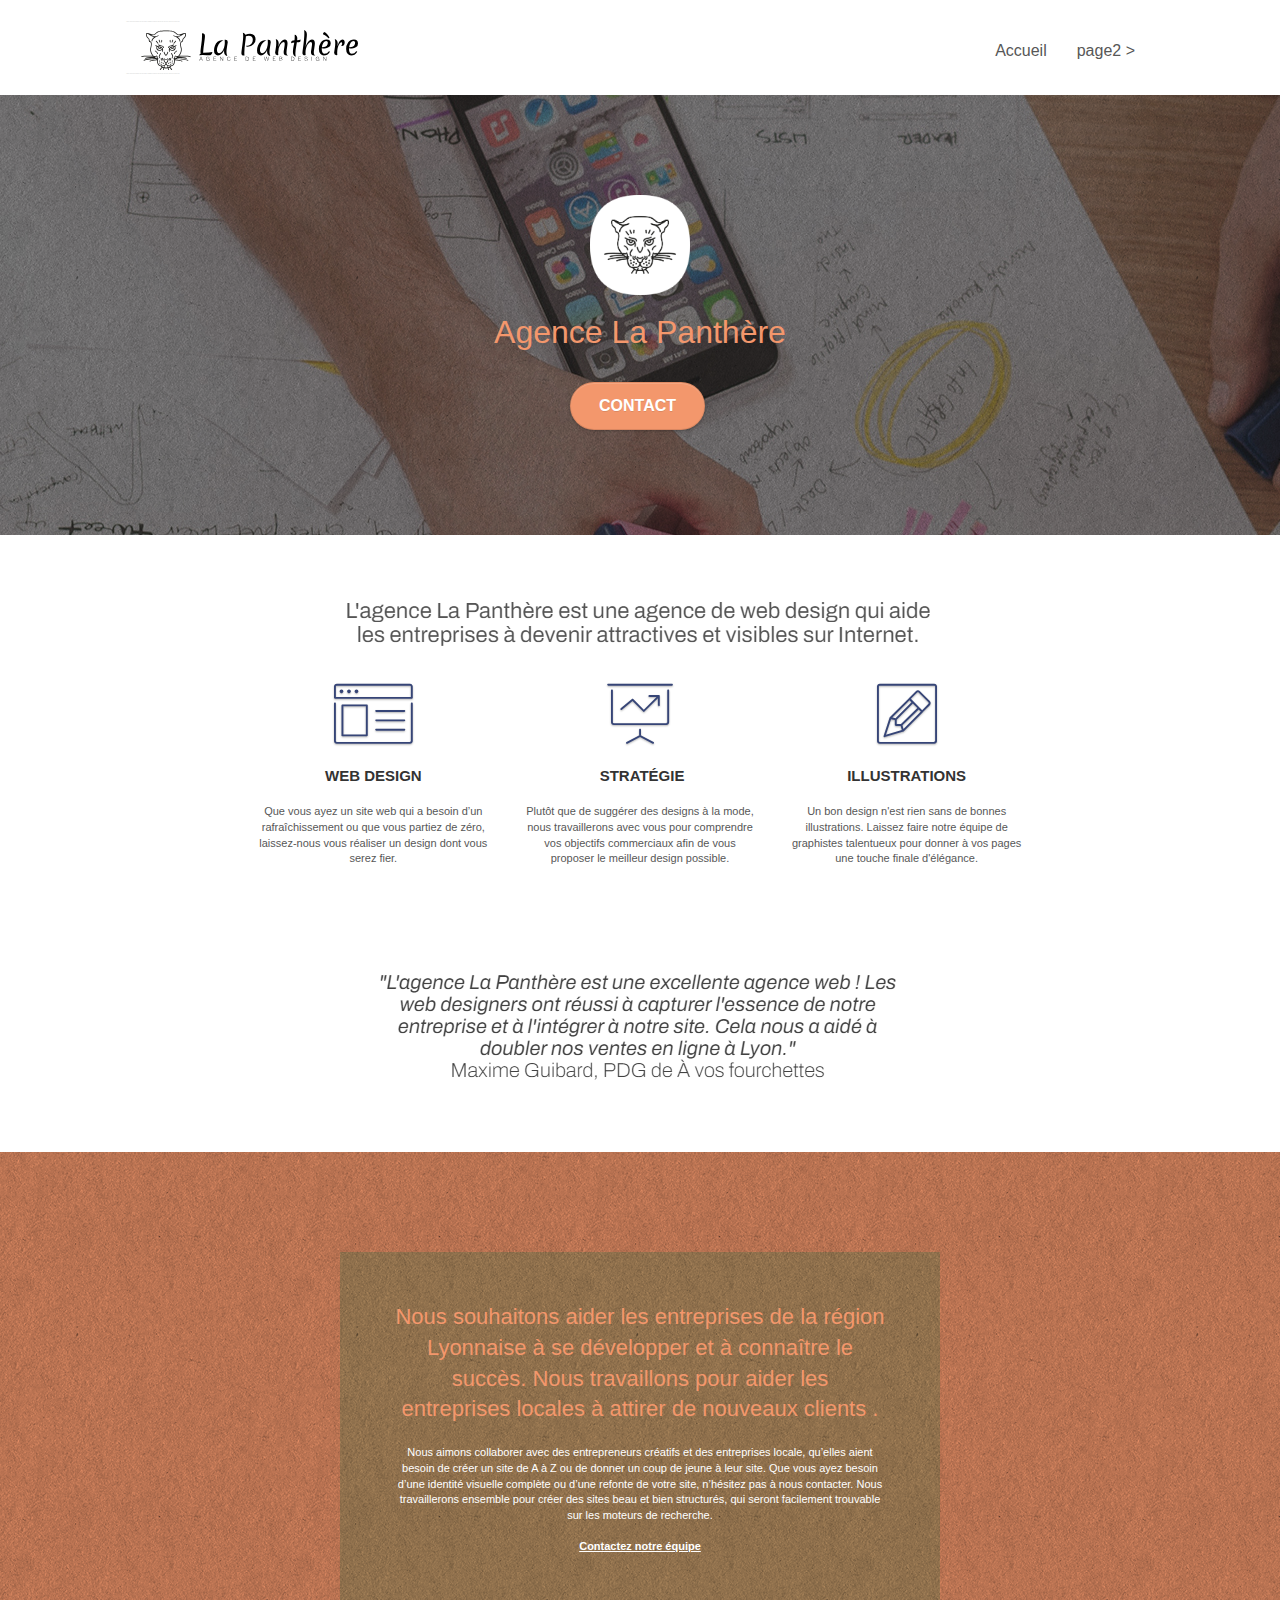
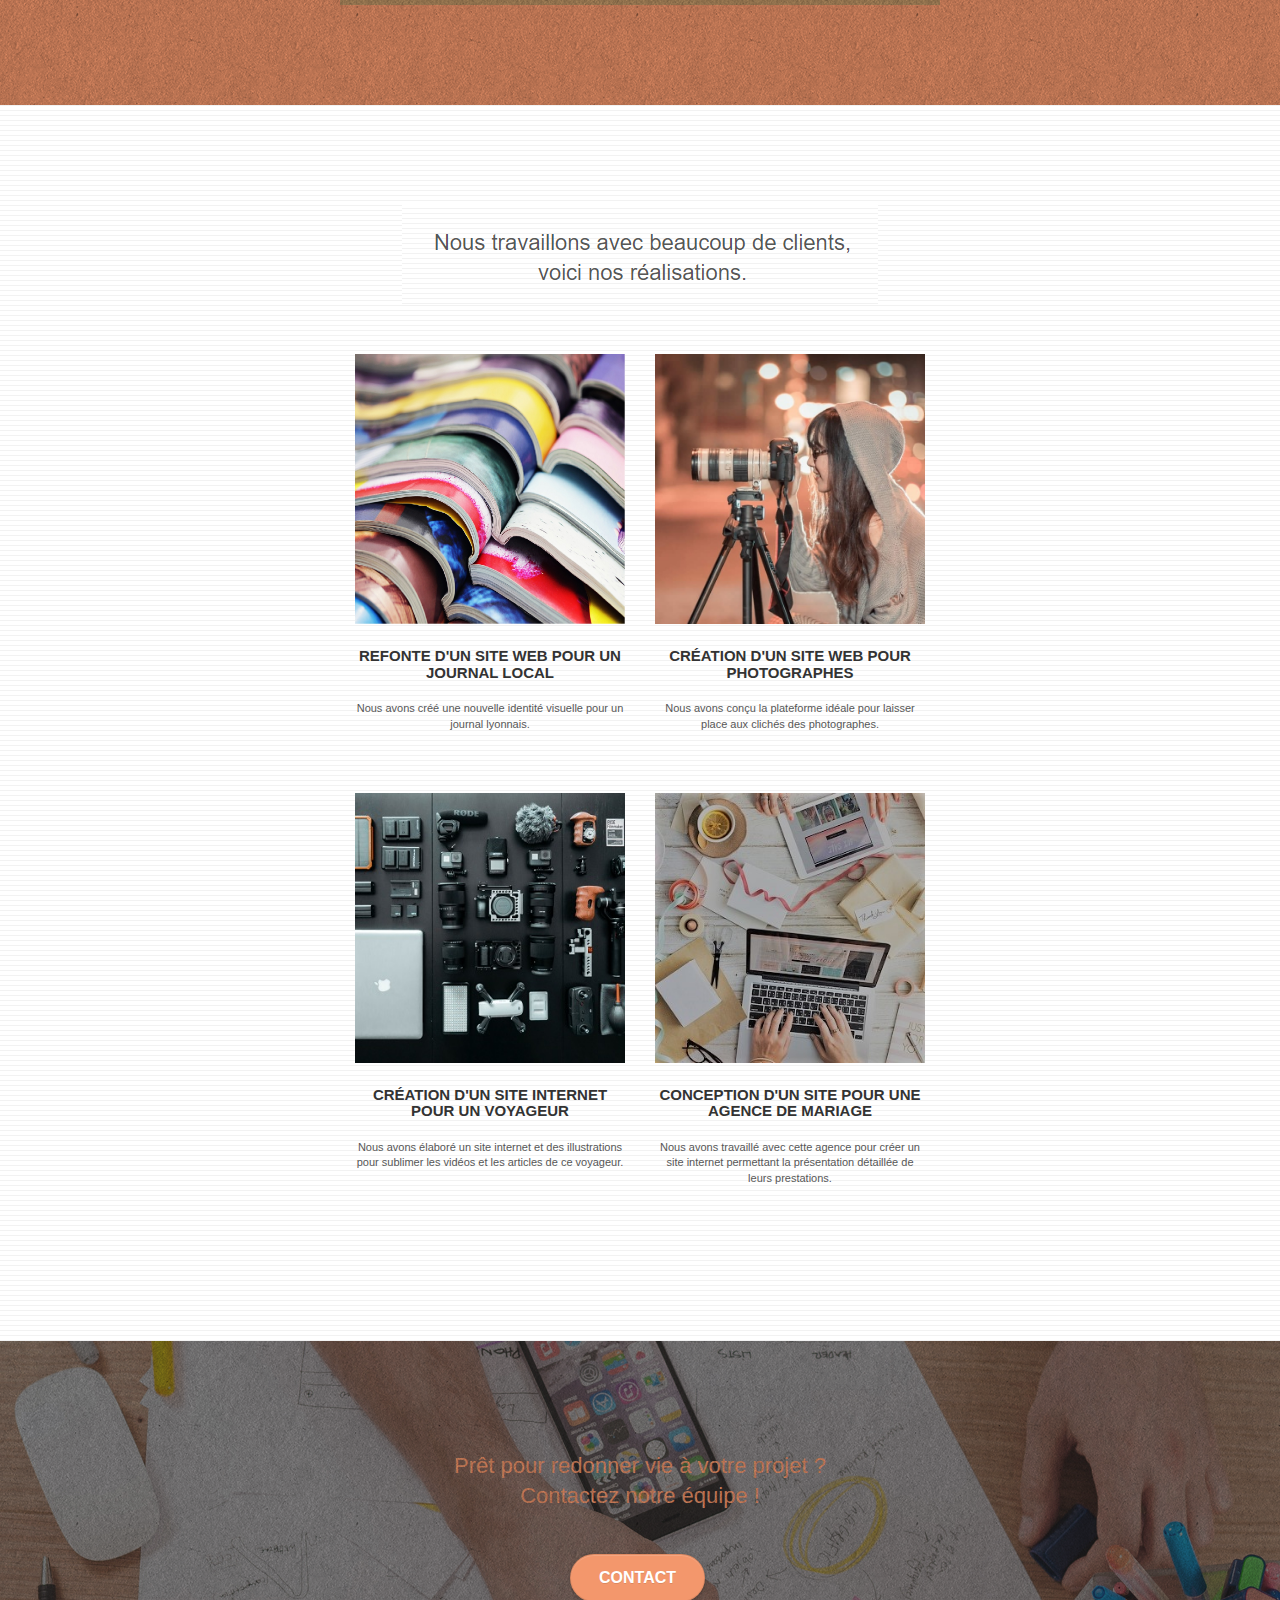
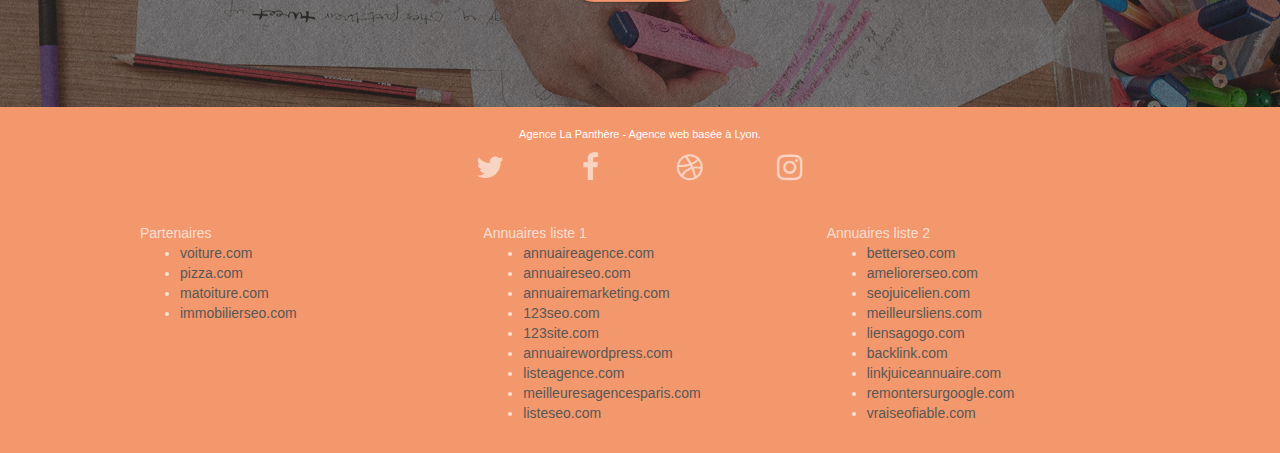
==== index.html @ b574d9cc "Description" ====
<!doctype html>
<html lang="Default">
<head>
    <meta charset="utf-8">
  	<!--<meta name="keywords" content="seo, google, site web, site internet, agence design paris, agence design, agence design,agence design,agence design,agence design,agence design,agence design,agence design,agence design">-->
  	<meta name="description" content="Entreprise de Web Design à Lyon, l'agence La Panthère aide les entreprises à devenir attractatives et visibles sur Internet.">
    <meta name="viewport" content="width=device-width, initial-scale=1.0, viewport-fit=cover">
    <link rel="shortcut icon" type="image/png" href="favicon.jpg">
    
	<link rel="stylesheet" type="text/css" href="./css/bootstrap.css">
	<link rel="stylesheet" type="text/css" href="style.css">
	<link rel="stylesheet" type="text/css" href="./css/font-awesome.css">
	<link rel="stylesheet" type="text/css" href="./css/et-line.css">
	
    
	<script src="./js/jquery-2.1.0.js"></script>
	<script src="./js/bootstrap.js"></script>
	<script src="./js/blocs.js"></script>
	<script src="./js/jquery.touchSwipe.js" defer></script>
	<script src="./js/gmaps.js"></script>

    <title>.</title>

    
<!-- Analytics -->
 
<!-- Analytics END -->
    
</head>
<body>
<!-- Principal conteneur -->
<div class="page-container">
    
<!-- bloc-0 -->
<div class="bloc bgc-white l-bloc " id="bloc-0">
	<div class="container bloc-sm">

		<nav class="navbar row">
			<div class="navbar-header">
				<div class="keywords" style="color:#cccccc;font-size:1px;">Agence web à paris, stratégie web, web design, illustrations, design de site web, site web, web, internet, site internet, site</div>
				<a class="navbar-brand" href="index.html"><img src="img/agence-la-panthere-monochrome.svg" alt="paris web design logo agence web meilleure agence" height="40" /></a>
				<div class="keywords" style="color:#cccccc;font-size:1px;">Agence web à paris, stratégie web, web design, illustrations, design de site web, site web, web, internet, site internet, site</div>
				<button id="nav-toggle" type="button" class="ui-navbar-toggle navbar-toggle" data-toggle="collapse" data-target=".navbar-1">
					<span class="sr-only">Toggle navigation</span><span class="icon-bar"></span><span class="icon-bar"></span><span class="icon-bar"></span>
				</button>
			</div>
			<div class="collapse navbar-collapse navbar-1 special-dropdown-nav">
				<ul class="site-navigation nav navbar-nav">
					<li>
						<a href="index.html">Accueil</a>
					</li>
					<li>
					</li>
					<li>
						<a href="page2.html">page2 &gt;</a>
					</li>
				</ul>
			</div>
		</nav>
	</div>
</div>
<!-- bloc-0 END -->

<!-- bloc-1-presentation -->
<div class="bloc bgc-dark-slate-blue bg-banniere d-bloc bg-t-edge bloc-bg-texture texture-paper b-parallax" id="bloc-1-hero">
	<div class="container bloc-lg">
		<div class="row tight-width-whitespace">
			<div class="col-sm-12">
				<img src="img/logo.png" class="center-block image-resize-mode" width="100" alt="Agence La Panthère, agence web paris, création logo paris" />
				<h1 class="text-center hero-bloc-text tc-white ">
					Agence La Panthère
				</h1>
				<div class="text-center">
					<a href="page2.html" class="btn btn-lg btn-clean btn-rd cta-hero btn-atomic-tangerine" id="cta-hero">Contact</a>
				</div>
			</div>
		</div>
	</div>
</div>
<!-- bloc-1-presentation END -->

<!-- bloc-2-services -->
<div class="bloc bgc-white l-bloc" id="bloc-2-services">
	<div class="container bloc-md">
		<div class="row">
			<div class="col-sm-12 text-center">
				<img alt="agence web, agence web paris, web design paris, stratégie web" src="img/title.png" />
			</div>
		</div>
		<div class="row voffset-lg med-width-whitespace">
			<div class="col-sm-4">
				<div class="text-center">
					<span class="et-icon-browser sm-shadow icon-dark-slate-blue icons icon-lg"></span>
				</div>
				<h3 class="mg-md text-center">
					Web design
				</h3>
				<p class="text-center ">
					Que vous ayez un site web qui a besoin d&rsquo;un rafraîchissement ou que vous partiez de zéro, laissez-nous vous réaliser un design dont vous serez fier.
				</p>
			</div>
			<div class="col-sm-4">
				<div class="text-center">
					<span class="et-icon-presentation sm-shadow icon-dark-slate-blue icons icon-lg"></span>
				</div>
				<h3 class="mg-md text-center">
					&nbsp;Stratégie
				</h3>
				<p class="text-center ">
					Plutôt que de suggérer des designs à la mode, nous travaillerons avec vous pour comprendre vos objectifs commerciaux afin de vous proposer le meilleur design possible.<br>
				</p>
			</div>
			<div class="col-sm-4">
				<div class="text-center">
					<span class="et-icon-edit sm-shadow icon-dark-slate-blue icons icon-lg"></span>
				</div>
				<h3 class="mg-md text-center">
					Illustrations
				</h3>
				<p class="text-center ">
					Un bon design n'est rien sans de bonnes illustrations. Laissez faire notre équipe de graphistes talentueux pour donner à vos pages une touche finale d'élégance.
				</p>
			</div>
		</div>
		<div class="row voffset-lg voffset">
			<div class="col-xs-12 col-md-8 col-md-offset-2 text-center">
				<img alt="agence web, agence web paris, web design paris, stratégie web" src="img/citation.png" />

			</div>
		</div>
	</div>
</div>
<!-- bloc-2-services END -->

<!-- bloc-3-what-i-do -->
<div class="bloc tc-white bgc-atomic-tangerine bg-presentation d-bloc bloc-bg-texture texture-paper b-parallax" id="bloc-3-what-i-do">
	<div class="container bloc-lg">
		<div class="row tight-width-whitespace black-background">
			<div class="col-sm-12">
				<h2 class="mg-md text-center tc-white">
					Nous souhaitons aider les entreprises de la région Lyonnaise à se développer et à connaître le succès. Nous travaillons pour aider les entreprises locales à attirer de nouveaux clients .<br>
				</h2>
				<p class="text-center white">
					Nous aimons collaborer avec des entrepreneurs créatifs et des entreprises locale, qu’elles aient besoin de créer un site de A à Z ou de donner un coup de jeune à leur site. Que vous ayez besoin d’une identité visuelle complète ou d’une refonte de votre site, n’hésitez pas à nous contacter. Nous travaillerons ensemble pour créer des sites beau et bien structurés, qui seront facilement trouvable sur les moteurs de recherche. <br><br><a class="ltc-white bold-link" href="page2.html">Contactez notre équipe</a><br>
				</p>
			</div>
		</div>
	</div>
</div>
<!-- bloc-3-what-i-do END -->

<!-- bloc-4-portfolio -->
<div class="bloc bgc-white bg-lines-h2-bg bg-repeat l-bloc" id="bloc-4-portfolio">
	<div class="container bloc-lg">
		<div class="row">
			<div class="col-sm-12 text-center">
				<img alt="agence web, agence web paris, web design paris, stratégie web" src="img/title2.png" />
			</div>
		</div>
		<div class="row tight-width-whitespace portfolio-row">
			<div class="col-sm-6">
				<a href="#" data-lightbox="img/1.jpg" data-gallery-id="gallery-1" data-caption="Refonte d'un site web pour un journal local" data-frame="snapshot-lb"><img src="img/1.jpg" alt="paris web design logo agence web meilleure agence et refonte site web journal" class="img-responsive portfolio-thumb" /></a>
				<h3 class="mg-md text-center">
					Refonte d'un site web pour un journal local
				</h3>
				<p class="text-center">
					Nous avons créé une nouvelle identité visuelle pour un journal lyonnais.
				</p>
			</div>
			<div class="col-sm-6">
				<a href="#" data-lightbox="img/2.jpg" data-gallery-id="gallery-1" data-caption="Création d'un site web pour photographes" data-frame="snapshot-lb"><img src="img/2.jpg" class="img-responsive portfolio-thumb" alt="paris web design logo agence web meilleure agence, Création d'un site web pour photographes" /></a>
				<h3 class="mg-md text-center">
					Création d'un site web pour photographes
				</h3>
				<p class="text-center">
					Nous avons conçu la plateforme idéale pour laisser place aux clichés des photographes.
				</p>
			</div>
		</div>
		<div class="row tight-width-whitespace portfolio-row">
			<div class="col-sm-6">
				<a href="#" data-lightbox="img/3.bmp" data-gallery-id="gallery-1" data-caption="Création d'un site internet pour un voyageur" data-frame="snapshot-lb"><img src="img/3.bmp" class="img-responsive portfolio-thumb" alt="paris web design logo agence web meilleure agence, Création d'un site web pour voyageur"/></a>
				<h3 class="mg-md text-center">
					Création d'un site internet pour un voyageur
				</h3>
				<p class="text-center">
					Nous avons élaboré un site internet et des illustrations pour sublimer les vidéos et les articles de ce voyageur.
				</p>
			</div>
			<div class="col-sm-6">
				<a href="#" data-lightbox="img/4.bmp" data-gallery-id="gallery-1" data-caption="Conception d'un site pour une agence de mariage" data-frame="snapshot-lb"><img src="img/4.bmp" class="img-responsive portfolio-thumb" alt="paris web design logo agence web meilleure agence, Création d'un site web pour agence de mariage" /></a>
				<h3 class="mg-md text-center">
					Conception d'un site pour une agence de mariage
				</h3>
				<p class="text-center">
					Nous avons travaillé avec cette agence pour créer un site internet permettant la présentation détaillée de leurs prestations.
				</p>
			</div>
		</div>
	</div>
</div>
<!-- bloc-4-portfolio END -->

<!-- bloc-5-cta -->
<div class="bloc bgc-dark-slate-blue bg-banniere d-bloc bloc-bg-texture texture-paper" id="bloc-5-cta">
	<div class="container bloc-lg">
		<div class="row">
			<h2 class="mg-md text-center tc-white">
				Prêt pour redonner vie à votre projet ?<br>Contactez notre équipe !
			</h2>
			<div class="col-sm-12 text-center">
				<a href="page2.html" class="btn btn-atomic-tangerine btn-clean btn-rd btn-lg cta-hero">Contact</a>
			</div>
		</div>
	</div>
</div>
<!-- bloc-5-cta END -->

<!-- Footer - bloc-8 -->
<div class="bloc bgc-atomic-tangerine d-bloc" id="bloc-8">
	<div class="container bloc-sm">
		<div class="row">
			<div class="col-sm-12">
				<p class="text-center white">
					Agence La Panthère - Agence web basée à Lyon.<br>
				</p>
				<div class="row row-no-gutters social">
					<div class="col-sm-3">
						<div class="text-center">
							<a class="social" href="index.html"><span class="fa fa-twitter icon-md"></span></a>
						</div>
					</div>
					<div class="col-sm-3">
						<div class="text-center">
							<a class="social" href="index.html"><span class="fa fa-facebook icon-md"></span></a>
						</div>
					</div>
					<div class="col-sm-3">
						<div class="text-center">
							<a class="social" href="index.html"><span class="fa fa-dribbble icon-md"></span></a>
						</div>
					</div>
					<div class="col-sm-3">
						<div class="text-center">
							<a class="social" href="index.html"><span class="fa fa-instagram icon-md"></span></a>
						</div>
					</div>
					<div class="keywords" style="color:#F3976C;">Agence web à paris, stratégie web, web design, illustrations, design de site web, site web, web, internet, site internet, site</div>
				</div>
				<div class="row">
					<div class="col-sm-4">
						Partenaires
							<ul>
								<li><a href="voiture.com">voiture.com</a></li>
								<li><a href="pizza.com">pizza.com</a></li>
								<li><a href="matoiture.com">matoiture.com</a></li>
								<li><a href="immobilierseo.com">immobilierseo.com</a></li>
							</ul>		
					</div>
					<div class="col-sm-4">
						Annuaires liste 1
						<ul>
							<li><a href="annuaireagence.com">annuaireagence.com</a></li>
							<li><a href="annuaireseo.com">annuaireseo.com</a></li>
							<li><a href="annuairemarketing.com">annuairemarketing.com</a></li>
							<li><a href="123seoture.com">123seo.com</a></li>
							<li><a href="123site.com">123site.com</a></li>
							<li><a href="annuairewordpress.com">annuairewordpress.com</a></li>
							<li><a href="listeagence.com">listeagence.com</a></li>
							<li><a href="meilleuresagencesparis.com">meilleuresagencesparis.com</a></li>
							<li><a href="listeseo.com">listeseo.com</a></li>
						</ul>
					</div>
					<div class="col-sm-4">
						Annuaires liste 2
						<ul>
							<li><a href="betterseo.com">betterseo.com</a></li>
							<li><a href="ameliorerseo.com">ameliorerseo.com</a></li>
							<li><a href="seojuicelien.com">seojuicelien.com</a></li>
							<li><a href="meilleursliens.com">meilleursliens.com</a></li>
							<li><a href="liensagogo.com">liensagogo.com</a></li>
							<li><a href="backlink.com">backlink.com</a></li>
							<li><a href="linkjuiceannuaire.com">linkjuiceannuaire.com</a></li>
							<li><a href="remontersurgoogle.com">remontersurgoogle.com</a></li>
							<li><a href="vraiseofiable.com">vraiseofiable.com</a></li>
						</ul>
					</div>
				</div>
			</div>
		</div>
	</div>
</div>
<!-- Footer - bloc-8 END -->

</div>
<!-- Principal conteneur END -->
    

</body>
</html>
---- style.css ----
body {
    margin: 0;
    padding: 0;
    background: #FFF;
    overflow-x: hidden;
    -webkit-font-smoothing: antialiased;
    -moz-osx-font-smoothing: grayscale;
}

a,
button {
    transition: all .3s ease-in-out;
    outline: none!important;
}

a:hover {
    text-decoration: none;
    cursor: pointer;
}

#page-loading-blocs-notifaction {
    position: fixed;
    top: 0;
    bottom: 0;
    width: 100%;
    z-index: 100000;
    background: #FFFFFF url("img/pageload-spinner.gif") no-repeat center center;
}

.bloc {
    width: 100%;
    clear: both;
    background: 50% 50% no-repeat;
    padding: 0 50px;
    -webkit-background-size: cover;
    -moz-background-size: cover;
    -o-background-size: cover;
    background-size: cover;
    position: relative;
}

.bloc .container {
    padding-left: 0;
    padding-right: 0;
}

.bloc-lg {
    padding: 100px 50px;
}

.bloc-md {
    padding: 50px;
}

.bloc-sm {
    padding: 20px 50px;
}

.bg-center,
.bg-l-edge,
.bg-r-edge,
.bg-t-edge,
.bg-b-edge,
.bg-tl-edge,
.bg-bl-edge,
.bg-tr-edge,
.bg-br-edge,
.bg-repeat {
    -webkit-background-size: auto!important;
    -moz-background-size: auto!important;
    -o-background-size: auto!important;
    background-size: auto!important;
}

.bg-repeat {
    background: repeat;
}

.bg-t-edge {
    background: top no-repeat;
}

.bloc-bg-texture::before {
    content: "";
    background-size: 2px 2px;
    position: absolute;
    top: 0;
    bottom: 0;
    left: 0;
    right: 0;
}

.texture-paper::before {
    background: url("img/texture-paper.png");
    background-size: 280px 280px;
}

.b-parallax {
    background-attachment: fixed;
}

.d-bloc {
    color: rgba(255, 255, 255, .7);
}

.d-bloc button:hover {
    color: rgba(255, 255, 255, .9);
}

.d-bloc .icon-round,
.d-bloc .icon-square,
.d-bloc .icon-rounded,
.d-bloc .icon-semi-rounded-a,
.d-bloc .icon-semi-rounded-b {
    border-color: rgba(255, 255, 255, .9);
}

.d-bloc .divider-h span {
    border-color: rgba(255, 255, 255, .2);
}

.d-bloc .a-btn,
.d-bloc .navbar a,
.d-bloc .navbar-brand,
.d-bloc a .icon-sm,
.d-bloc a .icon-md,
.d-bloc a .icon-lg,
.d-bloc a .icon-xl,
.d-bloc h1 a,
.d-bloc h2 a,
.d-bloc h3 a,
.d-bloc h4 a,
.d-bloc h5 a,
.d-bloc h6 a,
.d-bloc p a {
    color: rgba(255, 255, 255, .6);
}

.d-bloc .a-btn:hover,
.d-bloc .navbar a:hover,
.d-bloc .navbar-brand:hover,
.d-bloc a:hover .icon-sm,
.d-bloc a:hover .icon-md,
.d-bloc a:hover .icon-lg,
.d-bloc a:hover .icon-xl,
.d-bloc h1 a:hover,
.d-bloc h2 a:hover,
.d-bloc h3 a:hover,
.d-bloc h4 a:hover,
.d-bloc h5 a:hover,
.d-bloc h6 a:hover,
.d-bloc p a:hover {
    color: rgba(255, 255, 255, 1);
}

.d-bloc .navbar-toggle .icon-bar {
    background: rgba(255, 255, 255, 1);
}

.d-bloc .btn-wire,
.d-bloc .btn-wire:hover {
    color: rgba(255, 255, 255, 1);
    border-color: rgba(255, 255, 255, 1);
}

.d-bloc .panel {
    color: rgba(0, 0, 0, .5);
}

.d-bloc .panel button:hover {
    color: rgba(0, 0, 0, .7);
}

.d-bloc .panel icon {
    border-color: rgba(0, 0, 0, .7);
}

.d-bloc .panel .divider-h span {
    border-color: rgba(0, 0, 0, .1);
}

.d-bloc .panel .a-btn {
    color: rgba(0, 0, 0, .6);
}

.d-bloc .panel .a-btn:hover {
    color: rgba(0, 0, 0, 1);
}

.d-bloc .panel .btn-wire,
.d-bloc .panel .btn-wire:hover {
    color: rgba(0, 0, 0, .7);
    border-color: rgba(0, 0, 0, .3);
}

.d-bloc .panel,
.l-bloc {
    color: rgba(0, 0, 0, .5);
}

.d-bloc .panel button:hover,
.l-bloc button:hover {
    color: rgba(0, 0, 0, .7);
}

.l-bloc .icon-round,
.l-bloc .icon-square,
.l-bloc .icon-rounded,
.l-bloc .icon-semi-rounded-a,
.l-bloc .icon-semi-rounded-b {
    border-color: rgba(0, 0, 0, .7);
}

.d-bloc .panel .divider-h span,
.l-bloc .divider-h span {
    border-color: rgba(0, 0, 0, .1);
}

.d-bloc .panel .a-btn,
.l-bloc .a-btn,
.l-bloc .navbar a,
.l-bloc .navbar-brand,
.l-bloc a .icon-sm,
.l-bloc a .icon-md,
.l-bloc a .icon-lg,
.l-bloc a .icon-xl,
.l-bloc h1 a,
.l-bloc h2 a,
.l-bloc h3 a,
.l-bloc h4 a,
.l-bloc h5 a,
.l-bloc h6 a,
.l-bloc p a {
    color: rgba(0, 0, 0, .6);
}

.d-bloc .panel .a-btn:hover,
.l-bloc .a-btn:hover,
.l-bloc .navbar a:hover,
.l-bloc .navbar-brand:hover,
.l-bloc a:hover .icon-sm,
.l-bloc a:hover .icon-md,
.l-bloc a:hover .icon-lg,
.l-bloc a:hover .icon-xl,
.l-bloc h1 a:hover,
.l-bloc h2 a:hover,
.l-bloc h3 a:hover,
.l-bloc h4 a:hover,
.l-bloc h5 a:hover,
.l-bloc h6 a:hover,
.l-bloc p a:hover {
    color: rgba(0, 0, 0, 1);
}

.l-bloc .navbar-toggle .icon-bar {
    color: rgba(0, 0, 0, .6);
}

.d-bloc .panel .btn-wire,
.d-bloc .panel .btn-wire:hover,
.l-bloc .btn-wire,
.l-bloc .btn-wire:hover {
    color: rgba(0, 0, 0, .7);
    border-color: rgba(0, 0, 0, .3);
}

.voffset {
    margin-top: 30px;
}

.voffset-lg {
    margin-top: 80px;
}

.row-no-gutters {
    margin-right: 0;
    margin-left: 0;
}

.row.row-no-gutters > [class^="col-"],
.row.row-no-gutters > [class*=" col-"] {
    padding-right: 0;
    padding-left: 0;
}

#bloc-1-hero h1 {
    font-size: 32px;
}

.navbar {
    margin-bottom: 0;
    z-index: 1;
}

.navbar-brand {
    height: auto;
    padding: 3px 15px;
    font-size: 25px;
    font-weight: normal;
    font-weight: 600;
    line-height: 44px;
}

.navbar-brand img {
    max-height: 200px;
    margin: 0 5px 0 0;
    display: inline;
}

.navbar-brand img[src$=svg] {
    min-width: 100px;
}

.nav-center .navbar-brand img {
    margin: 0;
}

.navbar .nav {
    padding-top: 2px;
    margin-right: -16px;
    float: right;
    z-index: 1;
}

.nav > li {
    float: left;
    margin-top: 4px;
    font-size: 16px;
}

.navbar-nav .open .dropdown-menu > li > a {
    text-align: inherit;
}

.nav > li a:hover,
.nav > li a:focus {
    background: transparent;
}

.navbar-toggle {
    margin: 10px 10px 0 0;
    border: 0px;
}

.navbar-toggle:hover {
    background: transparent!important;
}

.navbar-toggle .icon-bar {
    background-color: rgba(0, 0, 0, .5);
    width: 26px;
}

.nav-invert .navbar .nav {
    float: left;
}

.nav-invert .navbar-header,
.nav-invert .navbar-brand {
    float: right;
    position: relative;
    z-index: 2;
}

@media (min-width: 768px) {
    .site-navigation {
        position: absolute;
        top: 50%;
        right: 20px;
        transform: translate(0, -50%);
        -webkit-transform: translateY(-50%);
    }
    .nav > li .dropdown-menu a,
    .nav > li .dropdown-menu a:hover {
        color: #484848;
    }
    .nav-invert .site-navigation {
        left: 0;
        right: 0;
    }
    .nav-center {
        text-align: center;
    }
    .nav-center .navbar-header {
        width: 100%;
    }
    .nav-center .navbar-header,
    .nav-center .navbar-brand,
    .nav-center .nav > li {
        float: none;
        display: inline-block;
    }
    .nav-center .site-navigation {
        position: relative;
        width: 100%;
        right: 0;
        margin-right: 0px;
        margin-top: 20px;
    }
    .nav-center.mini-nav .navbar-toggle {
        float: none;
        margin: 10px auto 0;
    }
}

.nav > li > .dropdown a {
    background: none!important;
    display: block;
    padding: 14px 15px;
}

nav .caret {
    margin: 0 5px;
}

.dropdown-menu .dropdown-menu {
    top: -8px;
    left: 100%;
}

.dropdown-menu .dropmenu-flow-right {
    top: 100%;
    left: 0;
    margin-left: -1px;
    border-top-left-radius: 0;
    border-top-right-radius: 0;
}

.dropdown-menu .dropdown span {
    border: 4px solid black;
    border-top-color: transparent;
    border-right-color: transparent;
    border-bottom-color: transparent;
    margin: 6px -5px 0 0!important;
    float: right;
}

.mg-md {
    margin-top: 10px;
    margin-bottom: 20px;
}

.mg-lg {
    margin-top: 10px;
    margin-bottom: 40px;
}

.btn {
    margin: 0 5px 5px 0;
}

.btn.pull-right {
    margin: 0 0 5px 5px;
}

.btn-d,
.btn-d:hover,
.btn-d:focus {
    color: #FFF;
    background: rgba(0, 0, 0, .3);
}

button {
    outline: none!important;
}

.btn-rd {
    border-radius: 40px;
}

.btn-clean {
    border: 1px solid rgba(0, 0, 0, .08);
    border-bottom-color: rgba(0, 0, 0, .1);
    text-shadow: 0 1px 0 rgba(0, 0, 1, .1);
    box-shadow: 0 1px 3px rgba(0, 0, 1, .25), inset 0 1px 0 0 rgba(255, 255, 255, .15);
}

.icon-md {
    font-size: 30px!important;
}

.icon-lg {
    font-size: 60px!important;
}

.sm-shadow {
    text-shadow: 0 1px 2px rgba(0, 0, 0, .3);
}

.panel-sq,
.panel-sq .panel-heading,
.panel-sq .panel-footer {
    border-radius: 0;
}

.panel-rd {
    border-radius: 30px;
}

.panel-rd .panel-heading {
    border-radius: 29px 29px 0 0;
}

.panel-rd .panel-footer {
    border-radius: 0 0 29px 29px;
}

.form-control {
    border-color: rgba(0, 0, 0, .1);
    box-shadow: none;
}

.scrollToTop {
    width: 40px;
    height: 40px;
    position: fixed;
    bottom: 20px;
    right: 20px;
    opacity: 0;
    z-index: 500;
    transition: all .3s ease-in-out;
}

.scrollToTop span {
    margin-top: 6px;
}

.showScrollTop {
    font-size: 14px;
    opacity: 1;
}

a[data-lightbox] {
    position: relative;
    display: block;
    text-align: center;
}

a[data-lightbox]:hover::before {
    content: "+";
    font-family: "HelveticaNeue-Light", "Helvetica Neue Light", "Helvetica Neue", Helvetica, Arial;
    font-size: 32px;
    width: 50px;
    height: 50px;
    margin-left: -25px;
    border-radius: 50%;
    background: rgba(0, 0, 0, .6);
    color: #FFF;
    font-weight: 100;
    z-index: 1;
    position: absolute;
    top: 50%;
    transform: translateY(-50%);
    -webkit-transform: translateY(-50%);
}

a[data-lightbox]:hover img {
    opacity: 0.6;
    -webkit-animation-fill-mode: none;
    animation-fill-mode: none;
}

#lightbox-modal {
    display: flex;
    align-items: center;
}

#lightbox-modal .modal-dialog {
    width: 90%;
    max-width: 900px;
    margin: 0 auto 0;
}

#lightbox-modal .modal-dialog img {
    max-height: 90vh;
    margin: 0 auto;
}

.lightbox-caption {
    padding: 20px;
    color: #FFF;
    background: rgba(0, 0, 0, .5);
    position: absolute;
    left: 15px;
    right: 15px;
    bottom: 5px;
}

.close-lightbox {
    color: #FFF;
    font-size: 30px;
    position: absolute;
    top: 20px;
    right: 20px;
    z-index: 20;
    background: rgba(0, 0, 0, .5);
    border: none;
    line-height: 30px;
    padding: 0 9px 5px;
    opacity: 0.3;
}

.close-lightbox:hover,
.next-lightbox:hover,
.prev-lightbox:hover {
    opacity: 1.0;
    color: #FFF;
}

.next-lightbox,
.prev-lightbox {
    font-size: 20px;
    color: rgba(255, 255, 255, .9);
    background: rgba(0, 0, 0, .5);
    transition: all .2s ease-in-out;
    position: absolute;
    top: 45%;
    z-index: 1;
    opacity: 0.4;
}

.next-lightbox {
    padding: 6px 8px 1px 13px;
    right: 25px;
}

.prev-lightbox {
    padding: 6px 13px 1px 10px;
    left: 25px;
}

.snapshot-lb .modal-body {
    padding-bottom: 45px;
}

.snapshot-lb .lightbox-caption {
    padding: 0;
    color: rgba(0, 0, 0, .5);
    background: none;
}

h1,
h2,
h3,
h4,
h5,
h6,
p,
label,
.btn,
a {
    font-family: "helvetica";
    font-weight: 400;
    color: #575757!important;
}

.container {
    max-width: 1000px;
}

.hero-bloc-text {
    font-size: 38px;
}

.hero-bloc-text-sub {
    font-size: 36px;
}

.statement-bloc-text {
    line-height: 26px;
    font-style: italic;
    font-size: 20px;
    text-align: center;
    font-weight: lighter;
    max-width: 520px;
    margin: auto auto auto auto;
}

p {
    font-size: 11px;
}

.tight-width-whitespace {
    max-width: 600px;
    margin: auto auto auto auto;
}

.h1 {
    font-size: 20px;
    font-family: "Open Sans";
}

.cta-hero {
    margin-top: 22px;
    color: #FFFFFF!important;
    text-transform: uppercase;
    padding: 12px 28px 12px 28px;
    font-size: 16px;
    font-weight: 700;
}

.social {
    max-width: 400px;
    margin: auto auto auto auto;
}

h2 {
    font-size: 22px;
    line-height: 1.4em;
}

h3 {
    font-size: 15px;
    text-transform: uppercase;
    font-weight: 700;
    color: #333333!important;
}

.med-width-whitespace {
    max-width: 800px;
    margin: auto auto auto auto;
    box-shadow: 0px 0px 0px #000000;
}

h1 {
    color: #333333!important;
}

h4 {
    color: #333333!important;
}

.icons {
    margin-bottom: 14px;
    margin-top: 24px;
}

.white {
    color: #FFFFFF!important;
}

.portfolio-thumb {
    margin-bottom: 24px;
}

.portfolio-row {
    margin-bottom: 44px;
    margin-top: 50px;
}

.avatar {
    box-shadow: 0px 4px 9px rgba(0, 0, 0, 0.3);
}

.black-background {
    background-color: rgba(165, 147, 99, 0.7);
    padding: 40px 40px 40px 40px;
}

.bold-link {
    font-weight: 900;
    text-decoration: underline!important;
}

.bgc-white {
    background-color: #FFFFFF;
}

.bgc-dark-slate-blue {
    background-color: #364577;
}

.bgc-atomic-tangerine {
    background-color: #F3976C;
}

.tc-white {
    color: #F3976C!important;
}

.btn-atomic-tangerine {
    background: #F3976C;
    color: #FFFFFF!important;
}

.btn-atomic-tangerine:hover {
    background: #c27956!important;
    color: #FFFFFF!important;
}

.ltc-white {
    color: #FFFFFF!important;
}

.ltc-white:hover {
    color: #cccccc!important;
}

.ltc-atomic-tangerine {
    color: #F3976C!important;
}

.ltc-atomic-tangerine:hover {
    color: #c27956!important;
}

.icon-dark-slate-blue {
    color: #364577!important;
    border-color: #364577!important;
}

.bg-dots-bg {
    background-image: url("img/dots-bg.png");
}

.bg-lines-h2-bg {
    background-image: url("img/lines-h2-bg.png");
}

.bg-banniere {
    background-image: url("img/agence-la-panthere.jpg");
}

.bg-presentation {
    background-image: url("img/image-de-presentation.bmp");
}

@media (max-width: 1024px) {
    .bloc {
        padding-left: 20px;
        padding-right: 20px;
    }
    .bloc.full-width-bloc,
    .bloc-tile-2.full-width-bloc .container,
    .bloc-tile-3.full-width-bloc .container,
    .bloc-tile-4.full-width-bloc .container {
        padding-left: 0;
        padding-right: 0;
    }
}

@media (max-width: 992px) and (min-width: 768px) {
    .navbar .nav {
        max-width: 80%
    }
    .nav-center.navbar .nav {
        max-width: 100%
    }
}

@media only screen and (min-device-width: 768px) and (max-device-width: 1024px) and (orientation: landscape) {
    .b-parallax {
        background-attachment: scroll;
    }
}

@media only screen and (min-device-width: 1024px) and (max-device-width: 1366px) and (-webkit-min-device-pixel-ratio: 1.5) {
    .b-parallax {
        background-attachment: scroll;
    }
}

@media (max-width: 991px) {
    .container {
        width: 100%;
    }
    .b-parallax {
        background-attachment: scroll;
    }
    .page-container,
    #hero-bloc {
        overflow-x: hidden;
        position: relative;
    }
    .bloc {
        padding-left: constant(safe-area-inset-left);
        padding-right: constant(safe-area-inset-right);
    }
    .bloc-group,
    .bloc-group .bloc {
        display: block;
        width: 100%;
    }
    .bloc-fill-screen .fill-bloc-top-edge,
    .bloc-fill-screen .fill-bloc-bottom-edge {
        padding: 0 20px;
        padding-left: constant(safe-area-inset-left);
        padding-right: constant(safe-area-inset-right);
    }
}

@media (max-width: 767px) {
    .page-container {
        overflow-x: hidden;
        position: relative;
    }
    h1,
    h2,
    h3,
    h4,
    h5,
    h6,
    p,
    #disqus_thread {
        padding-left: 10px!important;
        padding-right: 10px!important;
    }
    .b-parallax {
        background-attachment: scroll;
    }
    .navbar .nav {
        padding-top: 0;
        border-top: 1px solid rgba(0, 0, 0, .2);
        float: none!important;
    }
    .navbar.row {
        margin-left: 0;
        margin-right: 0;
    }
    .site-navigation {
        position: inherit;
        transform: none;
        -webkit-transform: none;
        -ms-transform: none;
    }
    .nav > li {
        margin-top: 0;
        border-bottom: 1px solid rgba(0, 0, 0, .1);
        background: rgba(0, 0, 0, .05);
        text-align: left;
        padding-left: 15px;
        width: 100%;
    }
    .nav > li:hover {
        background: rgba(0, 0, 0, .08);
    }
    .dropdown .dropdown a .caret {
        float: none;
        margin: 5px 0 0 10px!important;
        border: 4px solid black;
        border-bottom-color: transparent;
        border-right-color: transparent;
        border-left-color: transparent;
    }
    #hero-bloc .navbar .nav {
        background: rgba(0, 0, 0, .8);
    }
    #hero-bloc .navbar .nav a {
        color: rgba(255, 255, 255, .6);
    }
    .hero {
        padding: 50px 0;
    }
    .hero-nav {
        left: -1px;
        right: -1px;
    }
    .navbar-collapse {
        padding: 0;
        overflow-x: hidden;
        -webkit-box-shadow: none;
        box-shadow: none;
    }
    .navbar-brand img {
        max-height: 40px;
        width: auto;
    }
    .nav-invert .navbar-header {
        float: none;
        width: 100%;
    }
    .nav-invert .navbar-toggle {
        float: left;
        margin-left: 10px;
    }
    .bloc {
        padding-left: 0;
        padding-right: 0;
    }
    .bloc-xxl,
    .bloc-xl,
    .bloc-lg {
        padding: 40px 0;
    }
    .bloc-sm,
    .bloc-md {
        padding-left: 0;
        padding-right: 0;
    }
    .bloc-tile-2 .container,
    .bloc-tile-3 .container,
    .bloc-tile-4 .container,
    .bloc-fill-screen .fill-bloc-top-edge,
    .bloc-fill-screen .fill-bloc-bottom-edge {
        padding-left: 0;
        padding-right: 0;
    }
    .a-block {
        padding: 0 10px;
    }
    .btn-dwn {
        display: none;
    }
    .voffset {
        margin-top: 5px;
    }
    .voffset-md {
        margin-top: 20px;
    }
    .voffset-lg {
        margin-top: 30px;
    }
    form {
        padding: 5px;
    }
    .close-lightbox {
        display: inline-block;
    }
    .blocsapp-device-iphone5 {
        background-size: 216px 425px;
        padding-top: 60px;
        width: 216px;
        height: 425px;
    }
    .blocsapp-device-iphone5 img {
        width: 180px;
        height: 320px;
    }
}

@media (max-width: 400px) {
    .bloc {
        padding-left: 0;
        padding-right: 0;
    }
}

@media (max-width: 767px) {
    .bloc-mob-center-text {
        text-align: center;
    }
}
---- css/et-line.css ----
@font-face {
    font-family: et-line;
    src: url(../fonts/et-line.eot);
    src: url(../fonts/et-line.eot?#iefix) format('embedded-opentype'), url(../fonts/et-line.woff) format('woff'), url(../fonts/et-line.ttf) format('truetype'), url(../fonts/et-line.svg#et-line) format('svg');
    font-weight: 400;
    font-style: normal
}

.et-icon-adjustments,
.et-icon-alarmclock,
.et-icon-anchor,
.et-icon-aperture,
.et-icon-attachment,
.et-icon-bargraph,
.et-icon-basket,
.et-icon-beaker,
.et-icon-bike,
.et-icon-book-open,
.et-icon-briefcase,
.et-icon-browser,
.et-icon-calendar,
.et-icon-camera,
.et-icon-caution,
.et-icon-chat,
.et-icon-circle-compass,
.et-icon-clipboard,
.et-icon-clock,
.et-icon-cloud,
.et-icon-compass,
.et-icon-desktop,
.et-icon-dial,
.et-icon-document,
.et-icon-documents,
.et-icon-download,
.et-icon-dribbble,
.et-icon-edit,
.et-icon-envelope,
.et-icon-expand,
.et-icon-facebook,
.et-icon-flag,
.et-icon-focus,
.et-icon-gears,
.et-icon-genius,
.et-icon-gift,
.et-icon-global,
.et-icon-globe,
.et-icon-googleplus,
.et-icon-grid,
.et-icon-happy,
.et-icon-hazardous,
.et-icon-heart,
.et-icon-hotairballoon,
.et-icon-hourglass,
.et-icon-key,
.et-icon-laptop,
.et-icon-layers,
.et-icon-lifesaver,
.et-icon-lightbulb,
.et-icon-linegraph,
.et-icon-linkedin,
.et-icon-lock,
.et-icon-magnifying-glass,
.et-icon-map,
.et-icon-map-pin,
.et-icon-megaphone,
.et-icon-mic,
.et-icon-mobile,
.et-icon-newspaper,
.et-icon-notebook,
.et-icon-paintbrush,
.et-icon-paperclip,
.et-icon-pencil,
.et-icon-phone,
.et-icon-picture,
.et-icon-pictures,
.et-icon-piechart,
.et-icon-presentation,
.et-icon-pricetags,
.et-icon-printer,
.et-icon-profile-female,
.et-icon-profile-male,
.et-icon-puzzle,
.et-icon-quote,
.et-icon-recycle,
.et-icon-refresh,
.et-icon-ribbon,
.et-icon-rss,
.et-icon-sad,
.et-icon-scissors,
.et-icon-scope,
.et-icon-search,
.et-icon-shield,
.et-icon-speedometer,
.et-icon-strategy,
.et-icon-streetsign,
.et-icon-tablet,
.et-icon-target,
.et-icon-telescope,
.et-icon-toolbox,
.et-icon-tools,
.et-icon-tools-2,
.et-icon-trophy,
.et-icon-tumblr,
.et-icon-twitter,
.et-icon-upload,
.et-icon-video,
.et-icon-wallet,
.et-icon-wine {
    font-family: et-line;
    speak: none;
    font-style: normal;
    font-weight: 400;
    font-variant: normal;
    text-transform: none;
    line-height: 1;
    -webkit-font-smoothing: antialiased;
    -moz-osx-font-smoothing: grayscale;
    display: inline-block
}

.et-icon-mobile:before {
    content: "\e000"
}

.et-icon-laptop:before {
    content: "\e001"
}

.et-icon-desktop:before {
    content: "\e002"
}

.et-icon-tablet:before {
    content: "\e003"
}

.et-icon-phone:before {
    content: "\e004"
}

.et-icon-document:before {
    content: "\e005"
}

.et-icon-documents:before {
    content: "\e006"
}

.et-icon-search:before {
    content: "\e007"
}

.et-icon-clipboard:before {
    content: "\e008"
}

.et-icon-newspaper:before {
    content: "\e009"
}

.et-icon-notebook:before {
    content: "\e00a"
}

.et-icon-book-open:before {
    content: "\e00b"
}

.et-icon-browser:before {
    content: "\e00c"
}

.et-icon-calendar:before {
    content: "\e00d"
}

.et-icon-presentation:before {
    content: "\e00e"
}

.et-icon-picture:before {
    content: "\e00f"
}

.et-icon-pictures:before {
    content: "\e010"
}

.et-icon-video:before {
    content: "\e011"
}

.et-icon-camera:before {
    content: "\e012"
}

.et-icon-printer:before {
    content: "\e013"
}

.et-icon-toolbox:before {
    content: "\e014"
}

.et-icon-briefcase:before {
    content: "\e015"
}

.et-icon-wallet:before {
    content: "\e016"
}

.et-icon-gift:before {
    content: "\e017"
}

.et-icon-bargraph:before {
    content: "\e018"
}

.et-icon-grid:before {
    content: "\e019"
}

.et-icon-expand:before {
    content: "\e01a"
}

.et-icon-focus:before {
    content: "\e01b"
}

.et-icon-edit:before {
    content: "\e01c"
}

.et-icon-adjustments:before {
    content: "\e01d"
}

.et-icon-ribbon:before {
    content: "\e01e"
}

.et-icon-hourglass:before {
    content: "\e01f"
}

.et-icon-lock:before {
    content: "\e020"
}

.et-icon-megaphone:before {
    content: "\e021"
}

.et-icon-shield:before {
    content: "\e022"
}

.et-icon-trophy:before {
    content: "\e023"
}

.et-icon-flag:before {
    content: "\e024"
}

.et-icon-map:before {
    content: "\e025"
}

.et-icon-puzzle:before {
    content: "\e026"
}

.et-icon-basket:before {
    content: "\e027"
}

.et-icon-envelope:before {
    content: "\e028"
}

.et-icon-streetsign:before {
    content: "\e029"
}

.et-icon-telescope:before {
    content: "\e02a"
}

.et-icon-gears:before {
    content: "\e02b"
}

.et-icon-key:before {
    content: "\e02c"
}

.et-icon-paperclip:before {
    content: "\e02d"
}

.et-icon-attachment:before {
    content: "\e02e"
}

.et-icon-pricetags:before {
    content: "\e02f"
}

.et-icon-lightbulb:before {
    content: "\e030"
}

.et-icon-layers:before {
    content: "\e031"
}

.et-icon-pencil:before {
    content: "\e032"
}

.et-icon-tools:before {
    content: "\e033"
}

.et-icon-tools-2:before {
    content: "\e034"
}

.et-icon-scissors:before {
    content: "\e035"
}

.et-icon-paintbrush:before {
    content: "\e036"
}

.et-icon-magnifying-glass:before {
    content: "\e037"
}

.et-icon-circle-compass:before {
    content: "\e038"
}

.et-icon-linegraph:before {
    content: "\e039"
}

.et-icon-mic:before {
    content: "\e03a"
}

.et-icon-strategy:before {
    content: "\e03b"
}

.et-icon-beaker:before {
    content: "\e03c"
}

.et-icon-caution:before {
    content: "\e03d"
}

.et-icon-recycle:before {
    content: "\e03e"
}

.et-icon-anchor:before {
    content: "\e03f"
}

.et-icon-profile-male:before {
    content: "\e040"
}

.et-icon-profile-female:before {
    content: "\e041"
}

.et-icon-bike:before {
    content: "\e042"
}

.et-icon-wine:before {
    content: "\e043"
}

.et-icon-hotairballoon:before {
    content: "\e044"
}

.et-icon-globe:before {
    content: "\e045"
}

.et-icon-genius:before {
    content: "\e046"
}

.et-icon-map-pin:before {
    content: "\e047"
}

.et-icon-dial:before {
    content: "\e048"
}

.et-icon-chat:before {
    content: "\e049"
}

.et-icon-heart:before {
    content: "\e04a"
}

.et-icon-cloud:before {
    content: "\e04b"
}

.et-icon-upload:before {
    content: "\e04c"
}

.et-icon-download:before {
    content: "\e04d"
}

.et-icon-target:before {
    content: "\e04e"
}

.et-icon-hazardous:before {
    content: "\e04f"
}

.et-icon-piechart:before {
    content: "\e050"
}

.et-icon-speedometer:before {
    content: "\e051"
}

.et-icon-global:before {
    content: "\e052"
}

.et-icon-compass:before {
    content: "\e053"
}

.et-icon-lifesaver:before {
    content: "\e054"
}

.et-icon-clock:before {
    content: "\e055"
}

.et-icon-aperture:before {
    content: "\e056"
}

.et-icon-quote:before {
    content: "\e057"
}

.et-icon-scope:before {
    content: "\e058"
}

.et-icon-alarmclock:before {
    content: "\e059"
}

.et-icon-refresh:before {
    content: "\e05a"
}

.et-icon-happy:before {
    content: "\e05b"
}

.et-icon-sad:before {
    content: "\e05c"
}

.et-icon-facebook:before {
    content: "\e05d"
}

.et-icon-twitter:before {
    content: "\e05e"
}

.et-icon-googleplus:before {
    content: "\e05f"
}

.et-icon-rss:before {
    content: "\e060"
}

.et-icon-tumblr:before {
    content: "\e061"
}

.et-icon-linkedin:before {
    content: "\e062"
}

.et-icon-dribbble:before {
    content: "\e063"
}
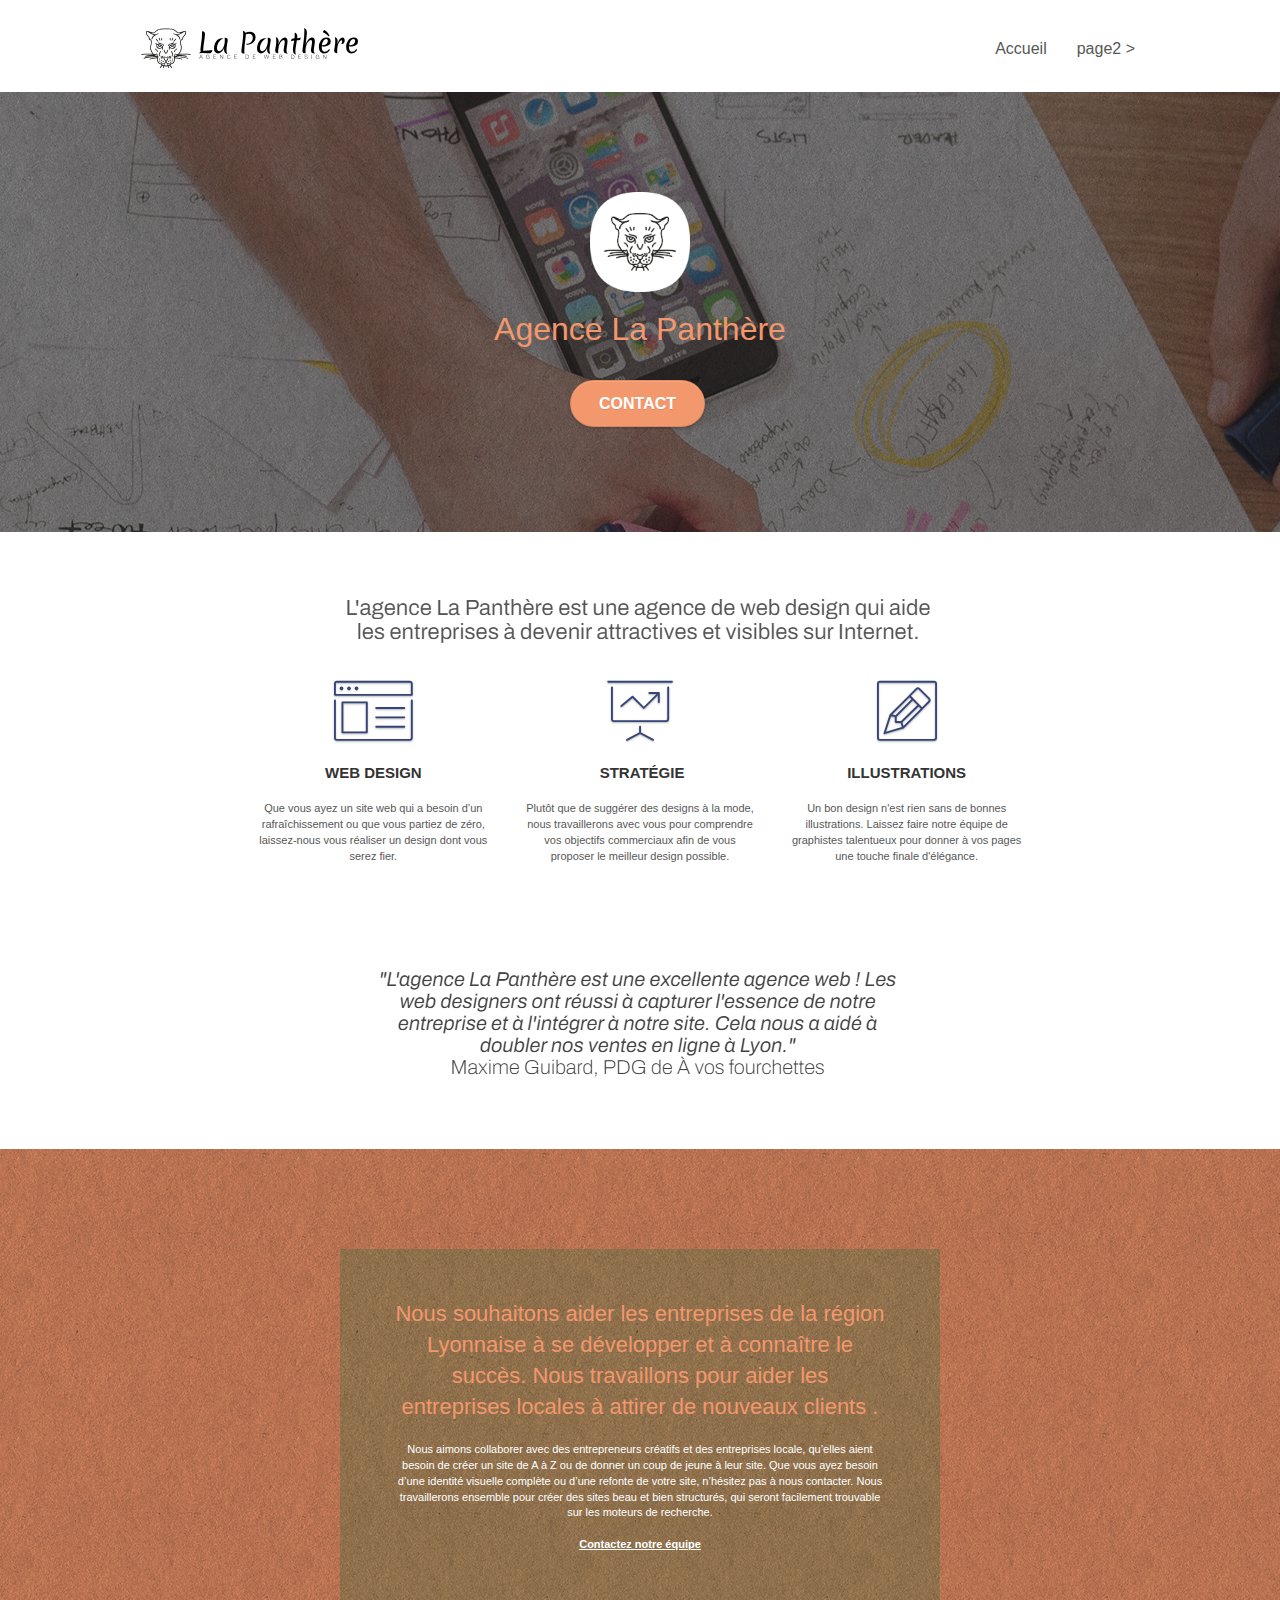
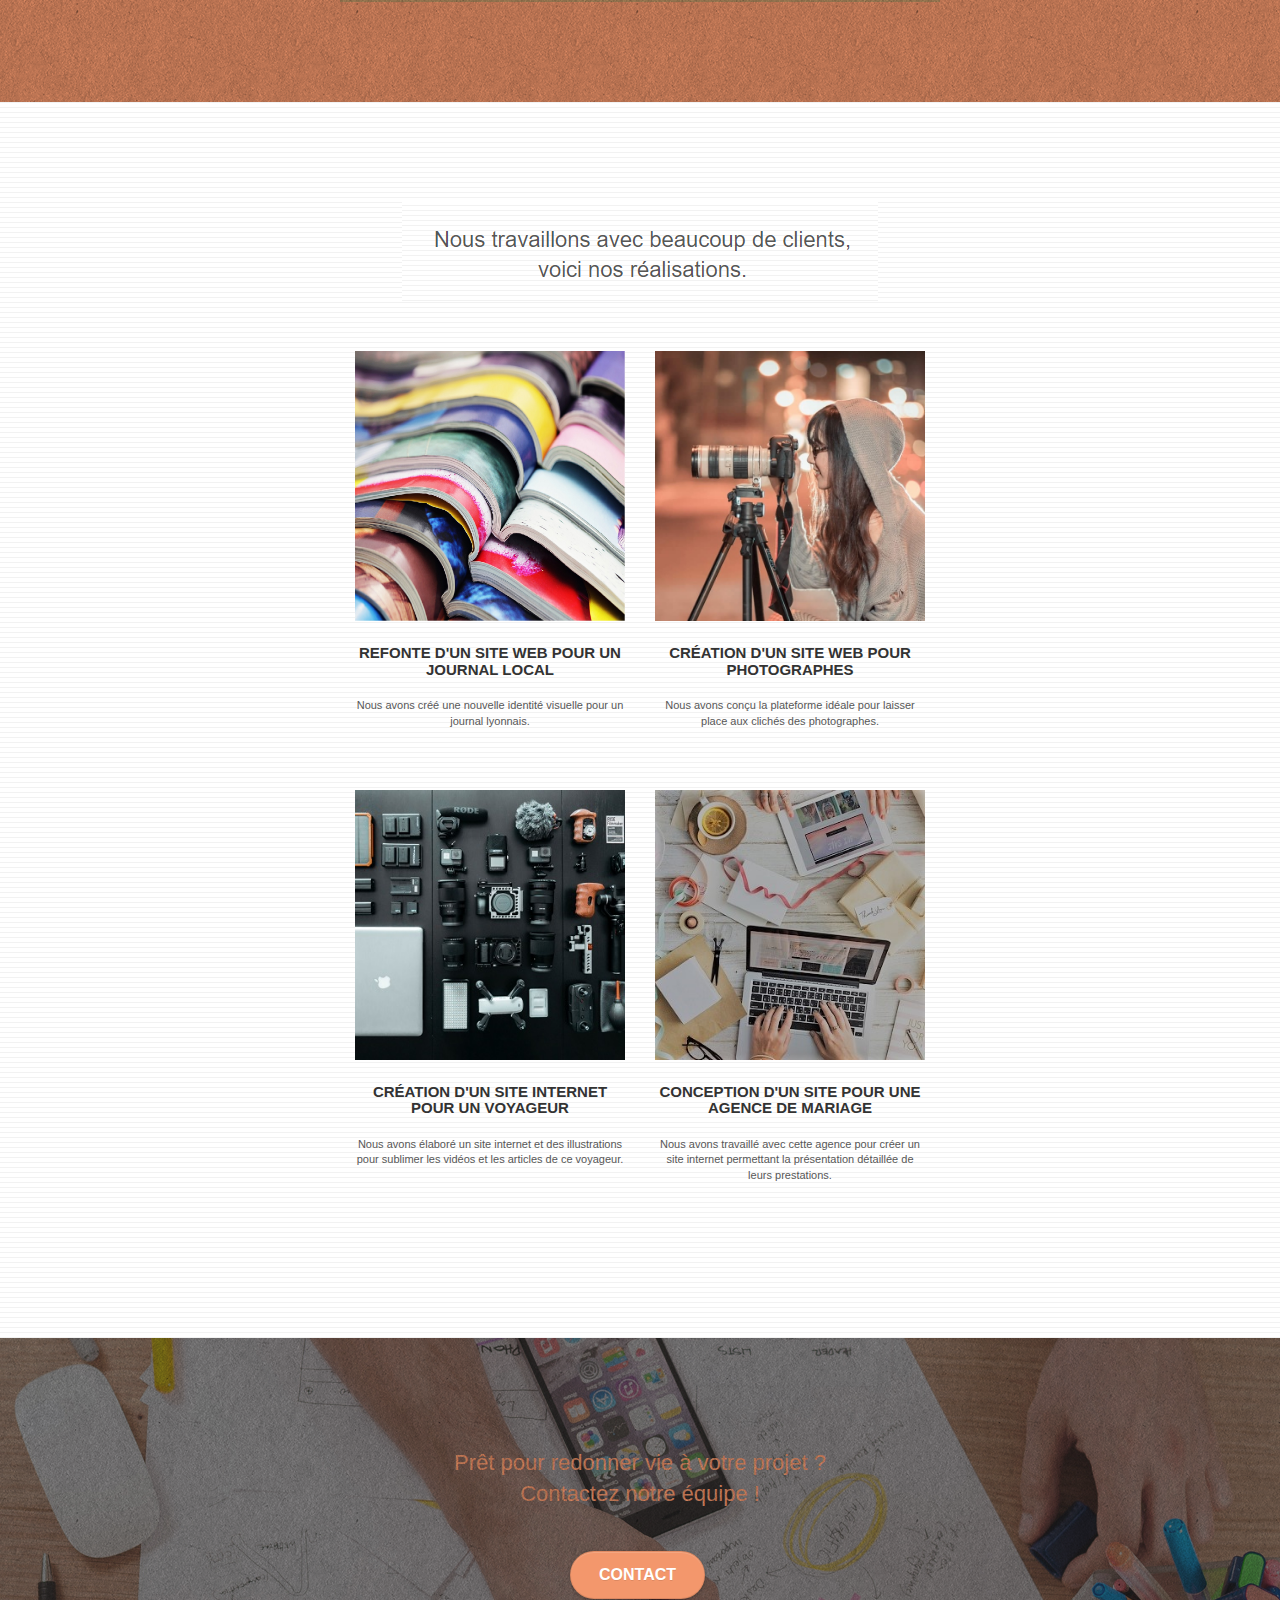
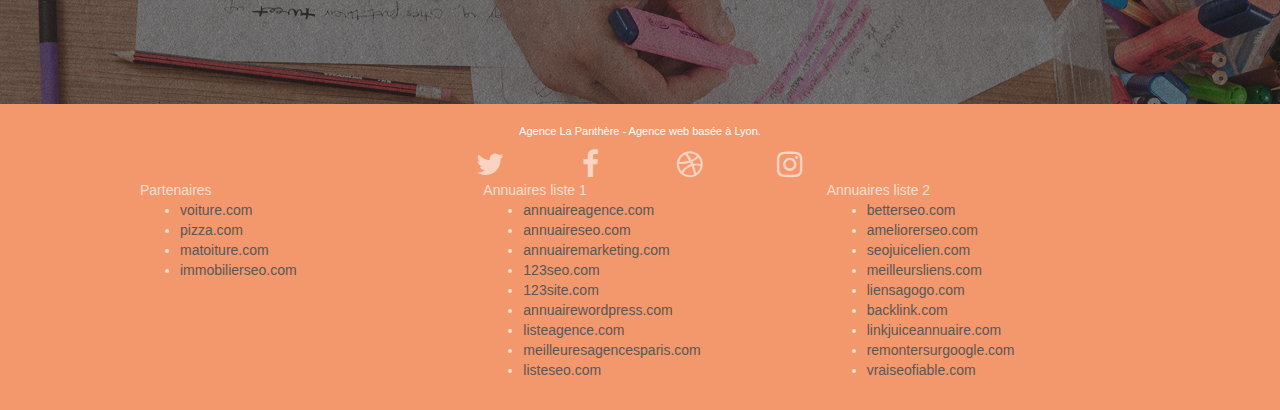
==== commit cd1c37df: "img, suppression de balises" ====
--- a/index.html
+++ b/index.html
@@ -1,10 +1,16 @@
 <!doctype html>
-<html lang="Default">
-<head>
+<html lang="fr" prefix="og: http://ogp.me/ns#">
+	<head>
     <meta charset="utf-8">
-  	<!--<meta name="keywords" content="seo, google, site web, site internet, agence design paris, agence design, agence design,agence design,agence design,agence design,agence design,agence design,agence design,agence design">-->
+	<meta name="viewport" content="width=device-width, initial-scale=1.0, viewport-fit=cover">
   	<meta name="description" content="Entreprise de Web Design à Lyon, l'agence La Panthère aide les entreprises à devenir attractatives et visibles sur Internet.">
-    <meta name="viewport" content="width=device-width, initial-scale=1.0, viewport-fit=cover">
+	  <meta property="og:title" content="La Panthère - Agence de Web Design à Lyon"/>
+	  <meta property="og:site_name" content="ghostBurst"/>
+	  <meta property="og:url" content="https://github.com/ghostBurst/Starting-website-2"/>
+	  <meta property="og:type" content="website" />
+	  <meta property="og:description" content="Entreprise de Web Design à Lyon, l'agence La Panthère aide les entreprises à devenir attractatives et visibles sur Internet."/>
+	  <meta property="og:image" content="https://github.com/ghostBurst/Starting-website-2/blob/main/img/logo.png"/>
+	  <meta property="og:image:type" content="image/png">
     <link rel="shortcut icon" type="image/png" href="favicon.jpg">
     
 	<link rel="stylesheet" type="text/css" href="./css/bootstrap.css">
@@ -19,7 +25,8 @@
 	<script src="./js/jquery.touchSwipe.js" defer></script>
 	<script src="./js/gmaps.js"></script>
 
-    <title>.</title>
+	<title>La Panthère - Agence de Web Design à Lyon</title>
+
 
     
 <!-- Analytics -->
@@ -37,9 +44,7 @@
 
 		<nav class="navbar row">
 			<div class="navbar-header">
-				<div class="keywords" style="color:#cccccc;font-size:1px;">Agence web à paris, stratégie web, web design, illustrations, design de site web, site web, web, internet, site internet, site</div>
 				<a class="navbar-brand" href="index.html"><img src="img/agence-la-panthere-monochrome.svg" alt="paris web design logo agence web meilleure agence" height="40" /></a>
-				<div class="keywords" style="color:#cccccc;font-size:1px;">Agence web à paris, stratégie web, web design, illustrations, design de site web, site web, web, internet, site internet, site</div>
 				<button id="nav-toggle" type="button" class="ui-navbar-toggle navbar-toggle" data-toggle="collapse" data-target=".navbar-1">
 					<span class="sr-only">Toggle navigation</span><span class="icon-bar"></span><span class="icon-bar"></span><span class="icon-bar"></span>
 				</button>
@@ -245,7 +250,6 @@
 							<a class="social" href="index.html"><span class="fa fa-instagram icon-md"></span></a>
 						</div>
 					</div>
-					<div class="keywords" style="color:#F3976C;">Agence web à paris, stratégie web, web design, illustrations, design de site web, site web, web, internet, site internet, site</div>
 				</div>
 				<div class="row">
 					<div class="col-sm-4">
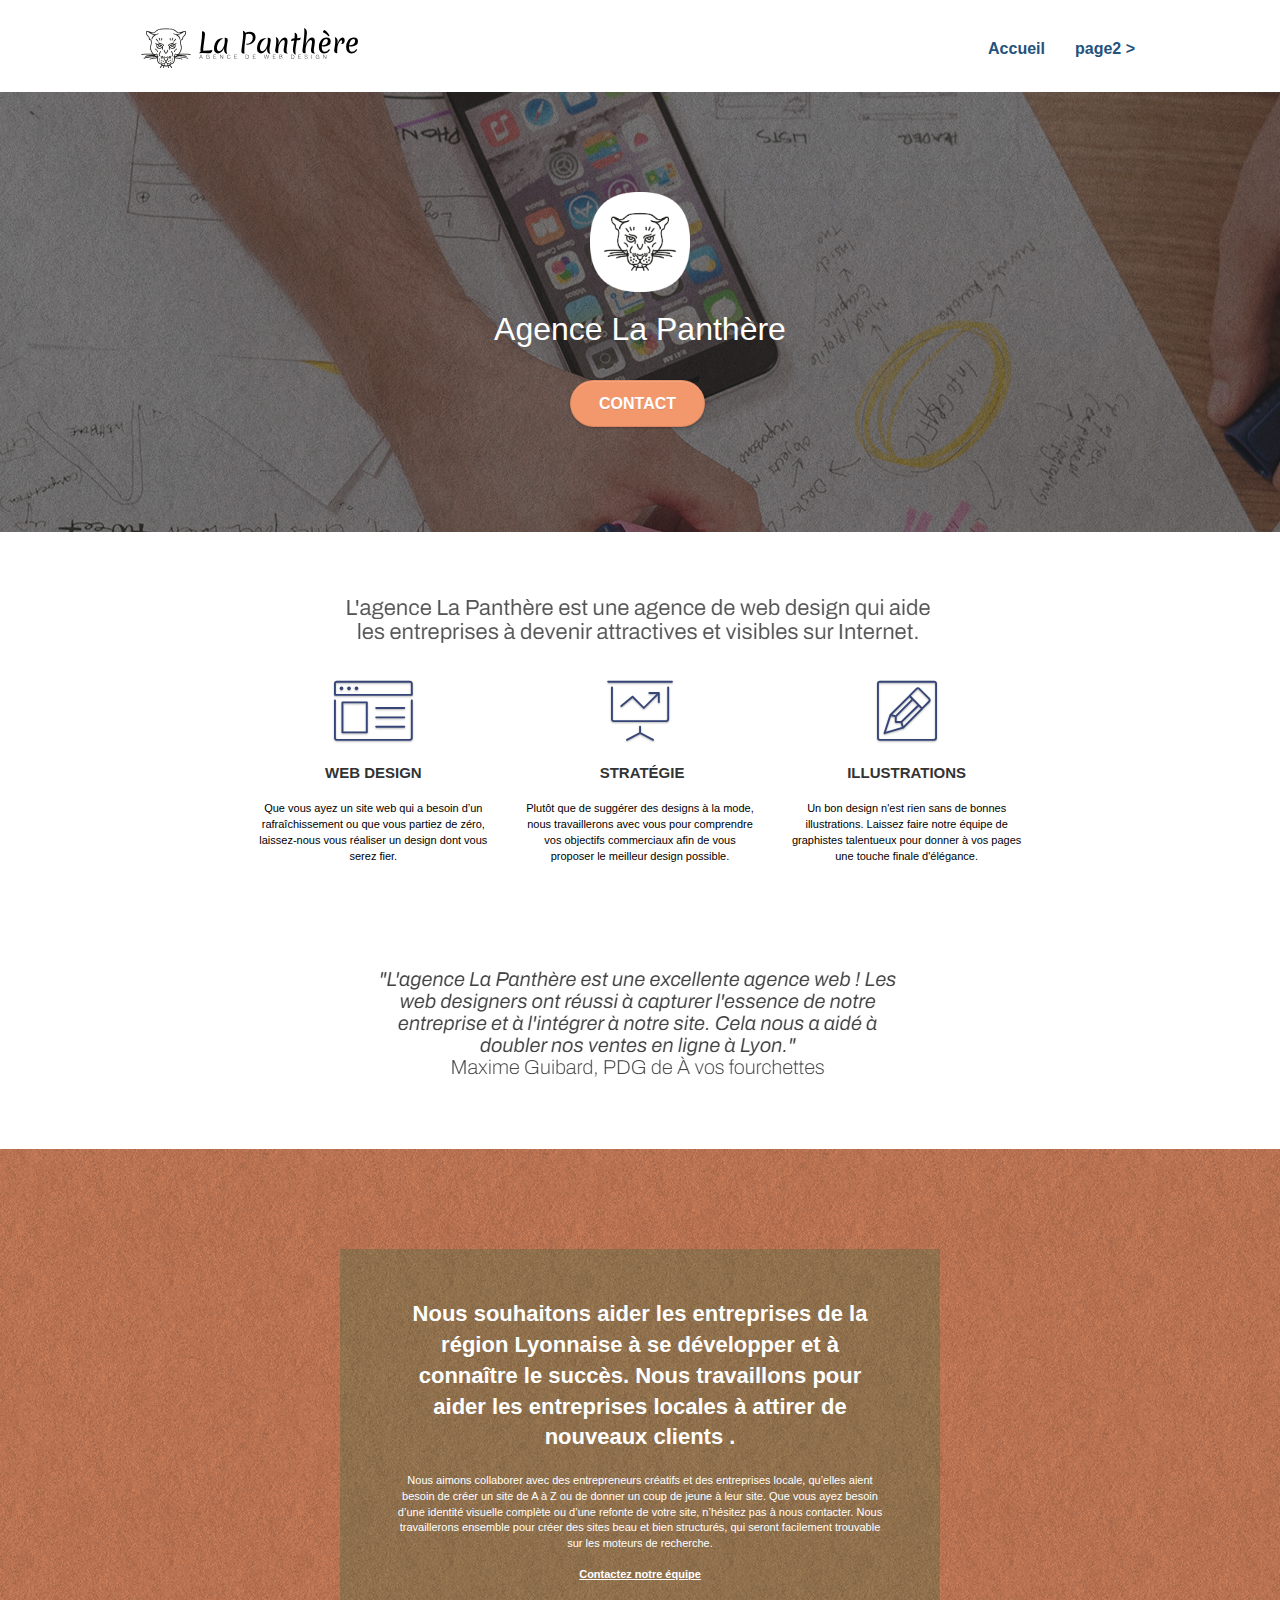
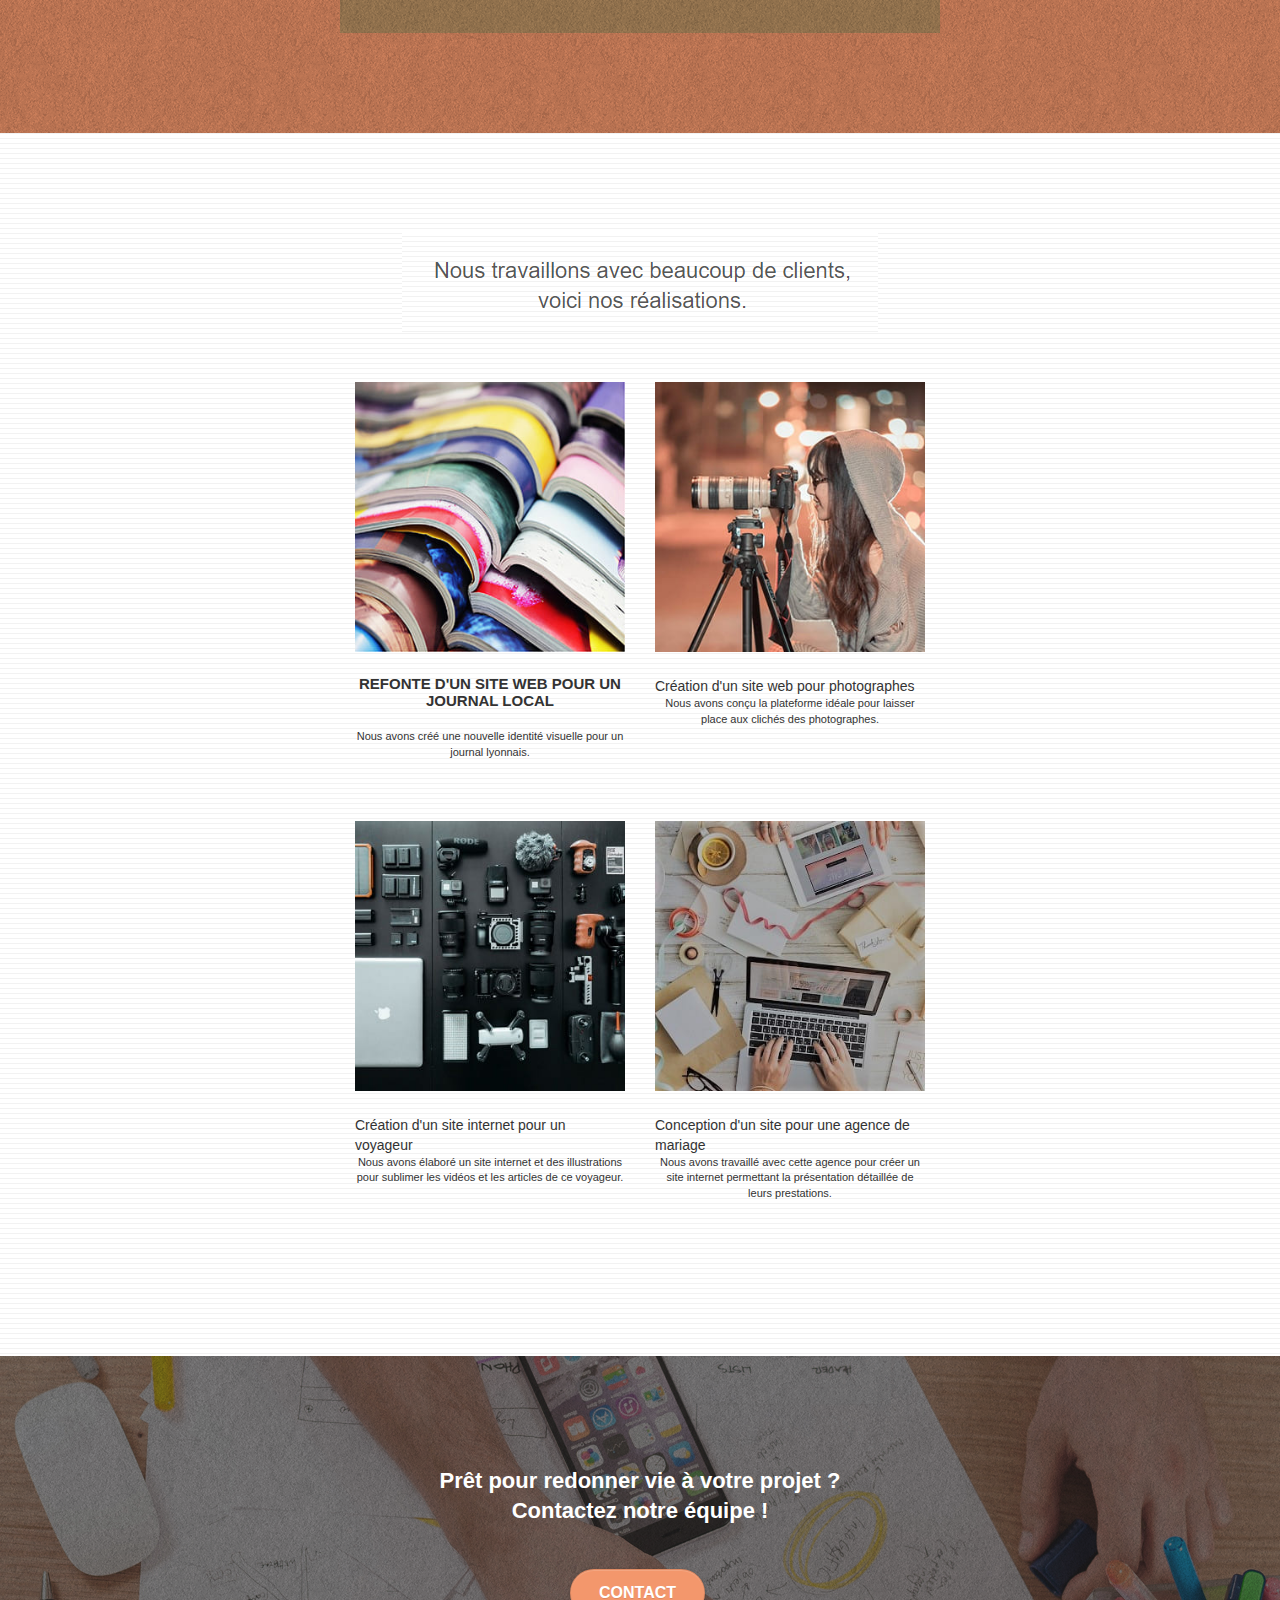
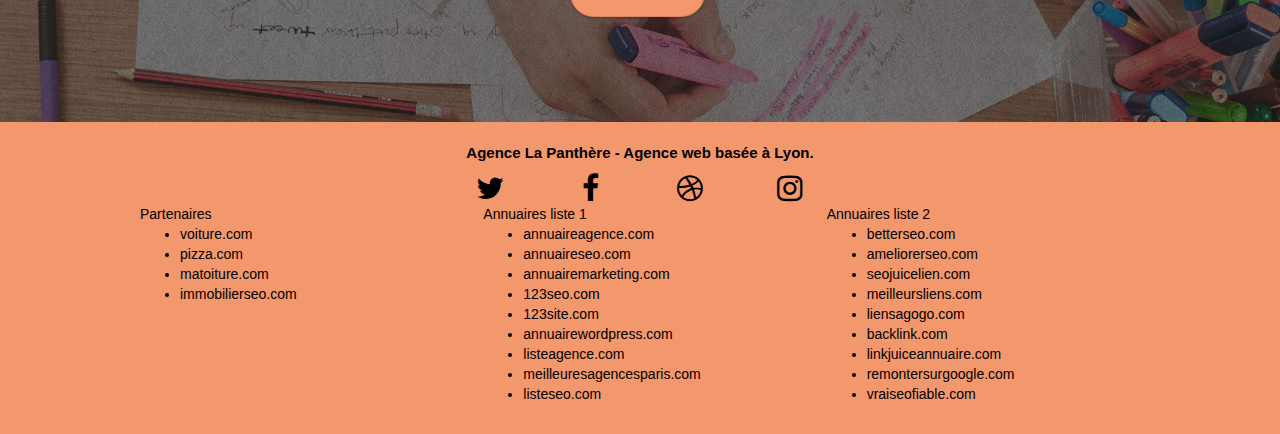
==== commit 321ff8fc: "conversion img+ modif css et rectification du code" ====
--- a/index.html
+++ b/index.html
@@ -164,8 +164,13 @@
 		</div>
 		<div class="row tight-width-whitespace portfolio-row">
 			<div class="col-sm-6">
-				<a href="#" data-lightbox="img/1.jpg" data-gallery-id="gallery-1" data-caption="Refonte d'un site web pour un journal local" data-frame="snapshot-lb"><img src="img/1.jpg" alt="paris web design logo agence web meilleure agence et refonte site web journal" class="img-responsive portfolio-thumb" /></a>
-				<h3 class="mg-md text-center">
+				<a href="#" data-lightbox="img/1.jpg" data-gallery-id="gallery-1" data-caption="Refonte d'un site web pour un journal local" data-frame="snapshot-lb">
+					<picture>  
+						<source src="img/1.avif" type="image/avif">
+						<img src="img/1.jpg" alt="paris web design logo agence web meilleure agence et refonte site web journal" class="img-responsive portfolio-thumb" />
+					</picture>
+				</a>
+						<h3 class="mg-md text-center">
 					Refonte d'un site web pour un journal local
 				</h3>
 				<p class="text-center">
@@ -173,8 +178,12 @@
 				</p>
 			</div>
 			<div class="col-sm-6">
-				<a href="#" data-lightbox="img/2.jpg" data-gallery-id="gallery-1" data-caption="Création d'un site web pour photographes" data-frame="snapshot-lb"><img src="img/2.jpg" class="img-responsive portfolio-thumb" alt="paris web design logo agence web meilleure agence, Création d'un site web pour photographes" /></a>
-				<h3 class="mg-md text-center">
+				<a href="#" data-lightbox="img/2.jpg" data-gallery-id="gallery-1" data-caption="Création d'un site web pour photographes" data-frame="snapshot-lb">
+					<picture>  
+						<source src="img/2.avif" type="image/avif">
+						<img src="img/2.jpg" class="img-responsive portfolio-thumb" alt="paris web design logo agence web meilleure agence, Création d'un site web pour photographes" />
+					</picture>
+				</a>
 					Création d'un site web pour photographes
 				</h3>
 				<p class="text-center">
@@ -184,8 +193,11 @@
 		</div>
 		<div class="row tight-width-whitespace portfolio-row">
 			<div class="col-sm-6">
-				<a href="#" data-lightbox="img/3.bmp" data-gallery-id="gallery-1" data-caption="Création d'un site internet pour un voyageur" data-frame="snapshot-lb"><img src="img/3.bmp" class="img-responsive portfolio-thumb" alt="paris web design logo agence web meilleure agence, Création d'un site web pour voyageur"/></a>
-				<h3 class="mg-md text-center">
+				<a href="#" data-lightbox="img/3.jpg" data-gallery-id="gallery-1" data-caption="Création d'un site internet pour un voyageur" data-frame="snapshot-lb">
+					<picture>  
+						<source src="img/3.avif" type="image/avif">
+						<img src="img/3.jpg" class="img-responsive portfolio-thumb" alt="paris web design logo agence web meilleure agence, Création d'un site web pour voyageur"/>
+					</picture></a>
 					Création d'un site internet pour un voyageur
 				</h3>
 				<p class="text-center">
@@ -193,8 +205,11 @@
 				</p>
 			</div>
 			<div class="col-sm-6">
-				<a href="#" data-lightbox="img/4.bmp" data-gallery-id="gallery-1" data-caption="Conception d'un site pour une agence de mariage" data-frame="snapshot-lb"><img src="img/4.bmp" class="img-responsive portfolio-thumb" alt="paris web design logo agence web meilleure agence, Création d'un site web pour agence de mariage" /></a>
-				<h3 class="mg-md text-center">
+				<a href="#" data-lightbox="img/4.jpg" data-gallery-id="gallery-1" data-caption="Conception d'un site pour une agence de mariage" data-frame="snapshot-lb">
+					<picture>  
+						<source src="img/4.avif" type="image/avif">
+						<img src="img/4.jpg" class="img-responsive portfolio-thumb" alt="paris web design logo agence web meilleure agence, Création d'un site web pour agence de mariage" />
+					</picture></a>
 					Conception d'un site pour une agence de mariage
 				</h3>
 				<p class="text-center">
@@ -210,11 +225,13 @@
 <div class="bloc bgc-dark-slate-blue bg-banniere d-bloc bloc-bg-texture texture-paper" id="bloc-5-cta">
 	<div class="container bloc-lg">
 		<div class="row">
-			<h2 class="mg-md text-center tc-white">
-				Prêt pour redonner vie à votre projet ?<br>Contactez notre équipe !
-			</h2>
-			<div class="col-sm-12 text-center">
-				<a href="page2.html" class="btn btn-atomic-tangerine btn-clean btn-rd btn-lg cta-hero">Contact</a>
+			<div class="col-sm-12">
+				<h2 class="mg-md text-center tc-white">
+					Prêt pour redonner vie à votre projet ?<br>Contactez notre équipe !
+				</h2>
+				<div class="text-center">
+					<a href="page2.html" class="btn btn-atomic-tangerine btn-clean btn-rd btn-lg cta-hero">Contact</a>
+				</div>
 			</div>
 		</div>
 	</div>
@@ -226,7 +243,7 @@
 	<div class="container bloc-sm">
 		<div class="row">
 			<div class="col-sm-12">
-				<p class="text-center white">
+				<p class="text-center black">
 					Agence La Panthère - Agence web basée à Lyon.<br>
 				</p>
 				<div class="row row-no-gutters social">
--- a/style.css
+++ b/style.css
@@ -5,6 +5,16 @@
     overflow-x: hidden;
     -webkit-font-smoothing: antialiased;
     -moz-osx-font-smoothing: grayscale;
+}
+
+h2{
+    color: white!important;
+    font-weight: bold!important;
+}
+
+.navbar-nav>li>a{
+    color: #23527c;
+    font-weight: bold;
 }
 
 a,
@@ -133,7 +143,7 @@
 .d-bloc h5 a,
 .d-bloc h6 a,
 .d-bloc p a {
-    color: rgba(255, 255, 255, .6);
+    color: #000000;
 }
 
 .d-bloc .a-btn:hover,
@@ -193,10 +203,11 @@
     border-color: rgba(0, 0, 0, .3);
 }
 
-.d-bloc .panel,
+/*.d-bloc .panel,
 .l-bloc {
     color: rgba(0, 0, 0, .5);
 }
+}*/
 
 .d-bloc .panel button:hover,
 .l-bloc button:hover {
@@ -218,7 +229,7 @@
 
 .d-bloc .panel .a-btn,
 .l-bloc .a-btn,
-.l-bloc .navbar a,
+/*.l-bloc .navbar a,*/
 .l-bloc .navbar-brand,
 .l-bloc a .icon-sm,
 .l-bloc a .icon-md,
@@ -639,19 +650,19 @@
     background: none;
 }
 
-h1,
+/*h1,*/
 h2,
 h3,
 h4,
 h5,
 h6,
 p,
-label,
-.btn,
-a {
+label/*.btn,
+a*/
+ {
     font-family: "helvetica";
     font-weight: 400;
-    color: #575757!important;
+     /* color: #575757!important;*/
 }
 
 .container {
@@ -722,10 +733,9 @@
     box-shadow: 0px 0px 0px #000000;
 }
 
-h1 {
+/*h1 {
     color: #333333!important;
-}
-
+}*/
 h4 {
     color: #333333!important;
 }
@@ -735,9 +745,15 @@
     margin-top: 24px;
 }
 
-.white {
-    color: #FFFFFF!important;
-}
+.col-sm-12>.black {
+    color: #000000;
+    font-weight: bold;
+    font-size: 15px;
+}
+.col-sm-4, .col-sm-4 a{
+    color: #000000;
+}
+
 
 .portfolio-thumb {
     margin-bottom: 24px;
@@ -775,17 +791,17 @@
 }
 
 .tc-white {
-    color: #F3976C!important;
+    color: #FFFFFF;
 }
 
 .btn-atomic-tangerine {
     background: #F3976C;
-    color: #FFFFFF!important;
+    color: #000000;
 }
 
 .btn-atomic-tangerine:hover {
-    background: #c27956!important;
-    color: #FFFFFF!important;
+    background: #23527c;
+    color: #FFFFFF;
 }
 
 .ltc-white {
@@ -822,7 +838,7 @@
 }
 
 .bg-presentation {
-    background-image: url("img/image-de-presentation.bmp");
+    background-image: url("img/image-de-presentation.jpg");
 }
 
 @media (max-width: 1024px) {
--- a/css/et-line.css
+++ b/css/et-line.css
@@ -107,7 +107,7 @@
 .et-icon-wallet,
 .et-icon-wine {
     font-family: et-line;
-    speak: none;
+    speak-as: none;
     font-style: normal;
     font-weight: 400;
     font-variant: normal;
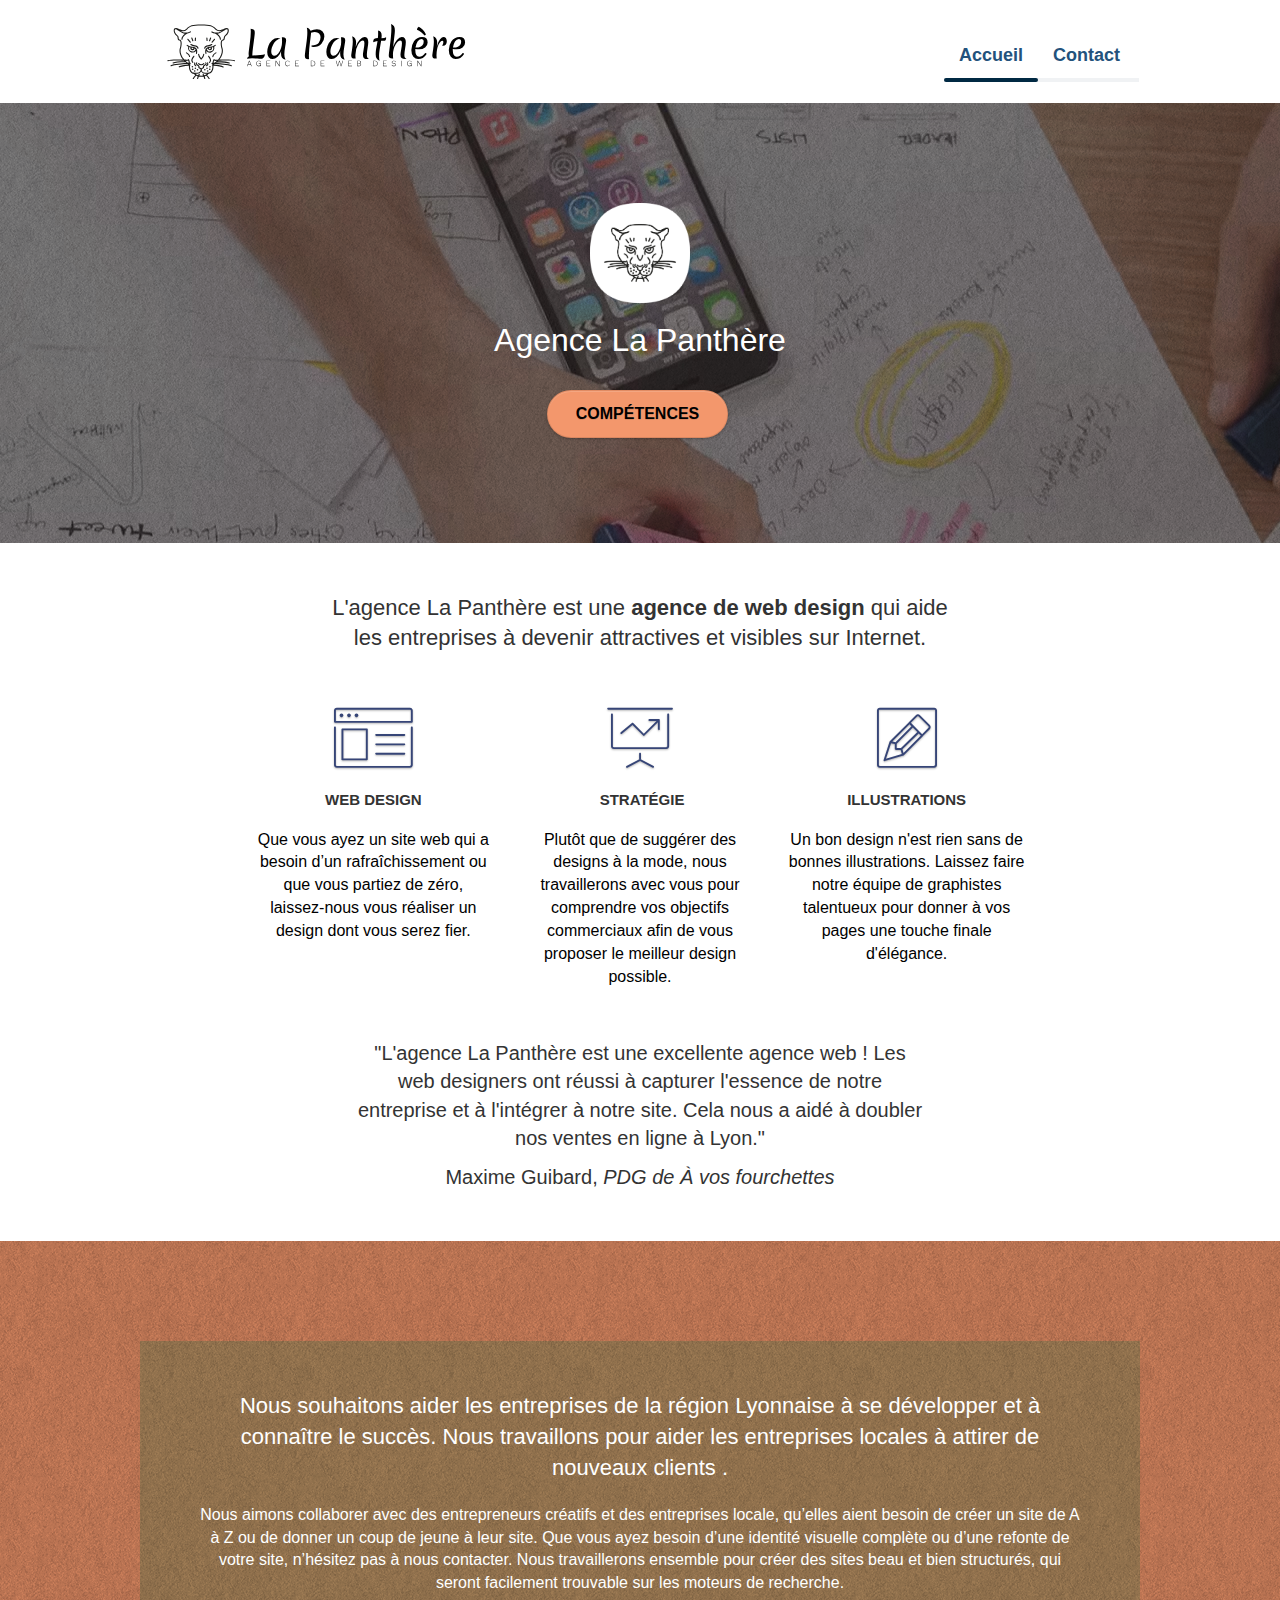
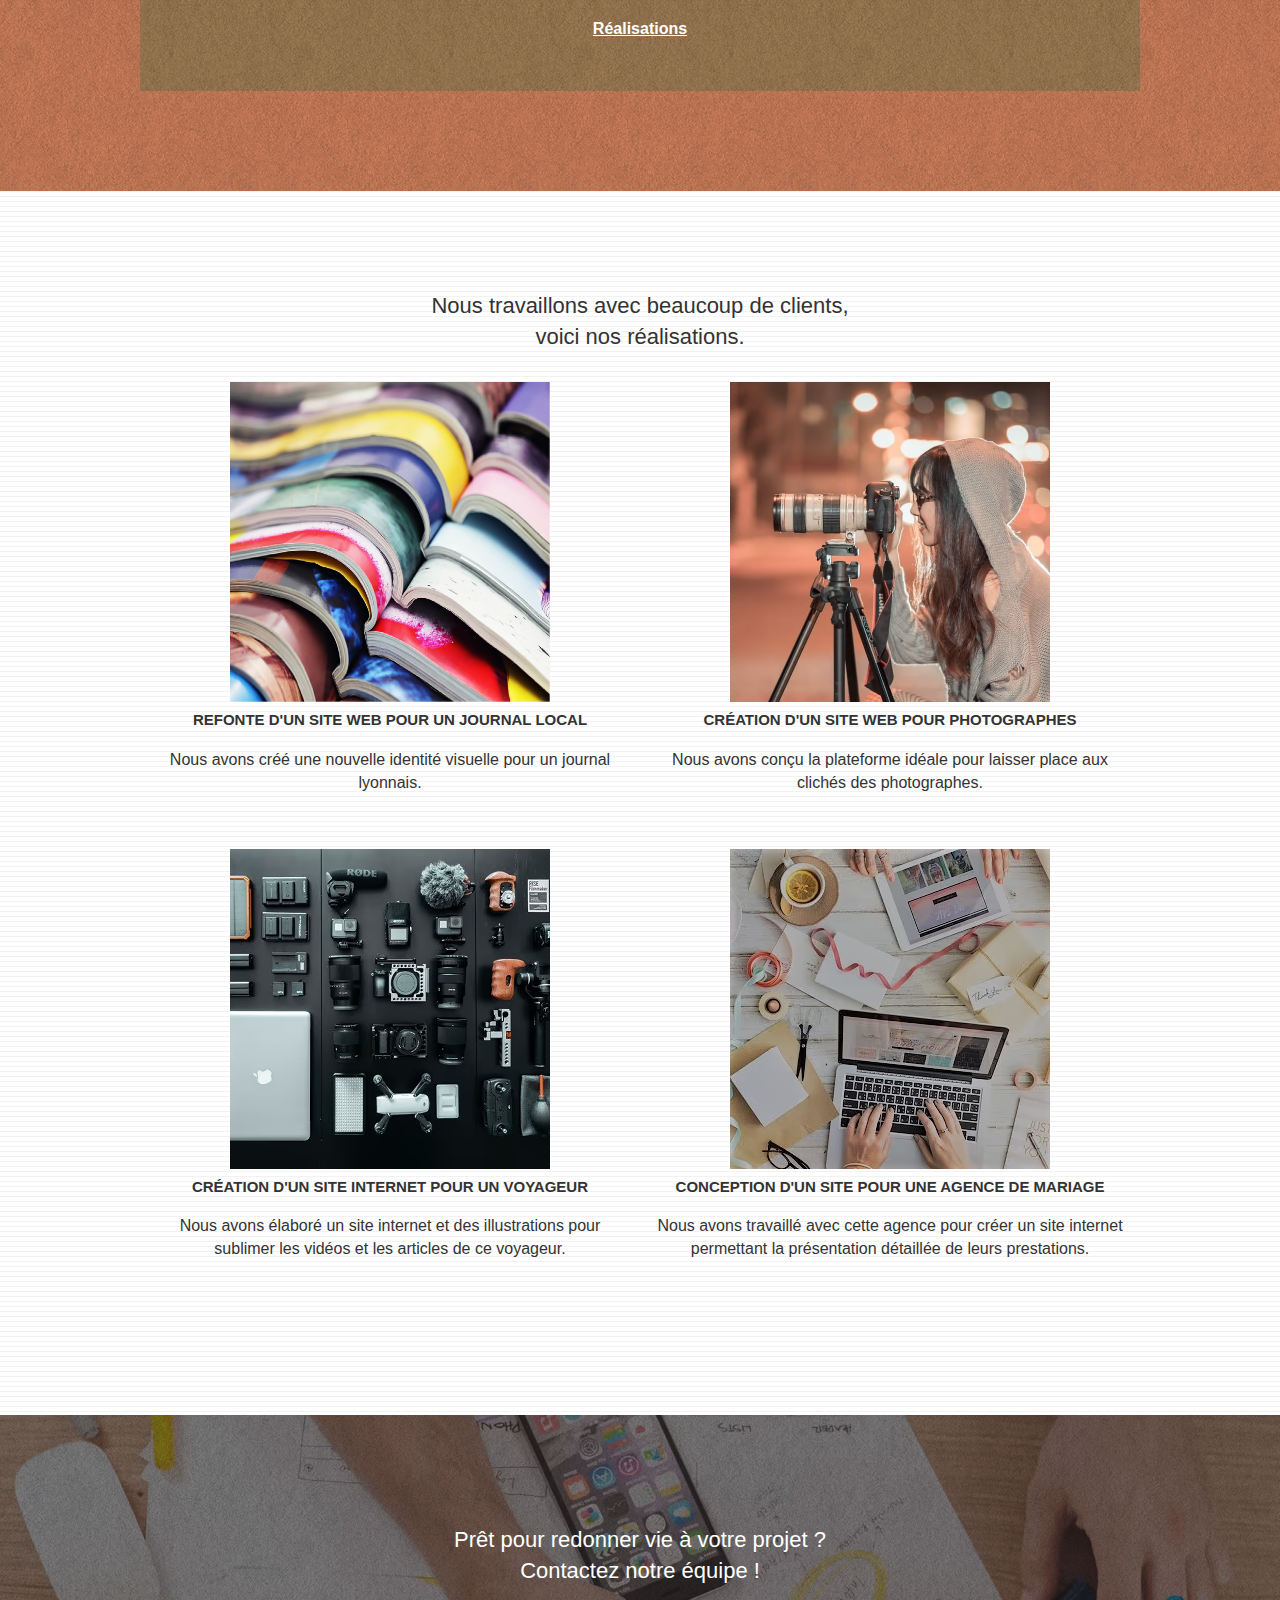
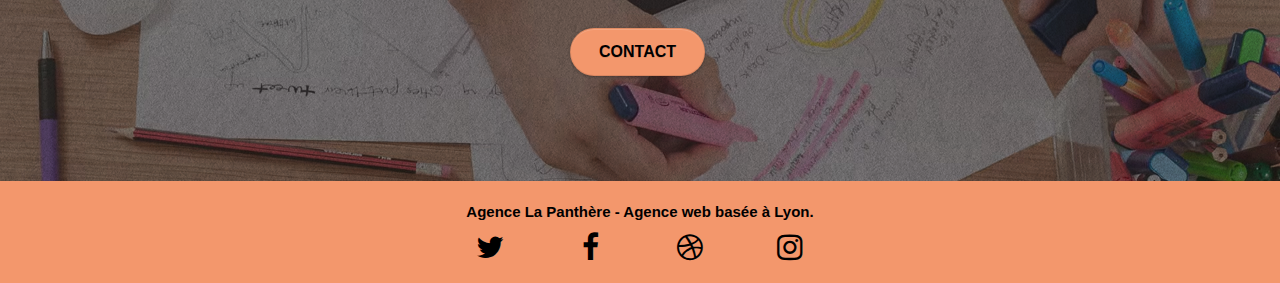
==== commit 2c3d0614: "modif contact+html et css et obfuscation++" ====
--- a/index.html
+++ b/index.html
@@ -1,321 +1,270 @@
 <!doctype html>
 <html lang="fr" prefix="og: http://ogp.me/ns#">
-	<head>
+<head>
     <meta charset="utf-8">
 	<meta name="viewport" content="width=device-width, initial-scale=1.0, viewport-fit=cover">
-  	<meta name="description" content="Entreprise de Web Design à Lyon, l'agence La Panthère aide les entreprises à devenir attractatives et visibles sur Internet.">
-	  <meta property="og:title" content="La Panthère - Agence de Web Design à Lyon"/>
-	  <meta property="og:site_name" content="ghostBurst"/>
-	  <meta property="og:url" content="https://github.com/ghostBurst/Starting-website-2"/>
-	  <meta property="og:type" content="website" />
-	  <meta property="og:description" content="Entreprise de Web Design à Lyon, l'agence La Panthère aide les entreprises à devenir attractatives et visibles sur Internet."/>
-	  <meta property="og:image" content="https://github.com/ghostBurst/Starting-website-2/blob/main/img/logo.png"/>
-	  <meta property="og:image:type" content="image/png">
-    <link rel="shortcut icon" type="image/png" href="favicon.jpg">
-    
+  	<meta name="description" content="Entreprise de Web Design à Lyon, l'agence La Panthère aide les entreprises à devenir attractives et visibles sur Internet.">
+	<meta name="robots" content="index, follow"/>
+	<meta property="og:title" content="La Panthère - Agence de Web Design à Lyon"/>
+    <meta property="og:site_name" content="La Panthère"/>
+    <meta property="og:url" content="https://ghostburst.github.io/Starting-website-2/index.html"/>
+    <meta property="og:type" content="website" />
+    <meta property="og:description" content="Entreprise de Web Design à Lyon, l'agence La Panthère aide les entreprises à devenir attractives et visibles sur Internet."/>
+    <meta property="og:image" content="https://github.com/ghostBurst/Starting-website-2/blob/main/img/logo.png"/>
+	<meta property="og:image:type" content="image/png">
+	<meta property="og:image:alt" content="Logo Agence de Web Design La Panthère">
+	<meta property="og:image:width" content="533px">
+	<meta property="og:image:height" content="533px">
+	<!--Favicon-->
+	<link rel="apple-touch-icon" sizes="180x180" href="img/favicon/apple-touch-icon.png">
+	<link rel="icon" type="image/png" sizes="32x32" href="img/favicon/favicon-32x32.png">
+	<link rel="icon" type="image/png" sizes="16x16" href="img/favicon/favicon-16x16.png">
+	<link rel="manifest" href="manifest.json">
+	<link rel="mask-icon" href="img/favicon/safari-pinned-tab.svg" color="#065eb0">
+	<meta name="apple-mobile-web-app-title" content="La Panth&egrave;re">
+	<meta name="application-name" content="La Panth&egrave;re">
+	<meta name="msapplication-TileColor" content="#2b5797">
+	<meta name="theme-color" content="#ffffff">
+	<!--Favicon END-->
+	<link rel="preload" href="./fonts/et-line.woff" as="font" type="font/woff" crossorigin="anonymous">
+	<link rel="stylesheet" href="./fonts/et-line.woff" type="font/woff"/>
 	<link rel="stylesheet" type="text/css" href="./css/bootstrap.css">
 	<link rel="stylesheet" type="text/css" href="style.css">
 	<link rel="stylesheet" type="text/css" href="./css/font-awesome.css">
 	<link rel="stylesheet" type="text/css" href="./css/et-line.css">
-	
-    
-	<script src="./js/jquery-2.1.0.js"></script>
-	<script src="./js/bootstrap.js"></script>
-	<script src="./js/blocs.js"></script>
-	<script src="./js/jquery.touchSwipe.js" defer></script>
-	<script src="./js/gmaps.js"></script>
-
-	<title>La Panthère - Agence de Web Design à Lyon</title>
-
-
-    
-<!-- Analytics -->
- 
-<!-- Analytics END -->
-    
+    <title>La Panthère - Agence de Web Design à Lyon</title>
+	<!-- Analytics -->
+		<!--Ajouter le code fourni par Google Analytics -->
+	<!-- Analytics END -->
+	<script src="./js/scripts.js"></script>
 </head>
 <body>
-<!-- Principal conteneur -->
-<div class="page-container">
-    
-<!-- bloc-0 -->
-<div class="bloc bgc-white l-bloc " id="bloc-0">
-	<div class="container bloc-sm">
-
-		<nav class="navbar row">
-			<div class="navbar-header">
-				<a class="navbar-brand" href="index.html"><img src="img/agence-la-panthere-monochrome.svg" alt="paris web design logo agence web meilleure agence" height="40" /></a>
-				<button id="nav-toggle" type="button" class="ui-navbar-toggle navbar-toggle" data-toggle="collapse" data-target=".navbar-1">
-					<span class="sr-only">Toggle navigation</span><span class="icon-bar"></span><span class="icon-bar"></span><span class="icon-bar"></span>
-				</button>
-			</div>
-			<div class="collapse navbar-collapse navbar-1 special-dropdown-nav">
-				<ul class="site-navigation nav navbar-nav">
-					<li>
-						<a href="index.html">Accueil</a>
-					</li>
-					<li>
-					</li>
-					<li>
-						<a href="page2.html">page2 &gt;</a>
-					</li>
-				</ul>
-			</div>
-		</nav>
-	</div>
-</div>
-<!-- bloc-0 END -->
-
-<!-- bloc-1-presentation -->
-<div class="bloc bgc-dark-slate-blue bg-banniere d-bloc bg-t-edge bloc-bg-texture texture-paper b-parallax" id="bloc-1-hero">
-	<div class="container bloc-lg">
-		<div class="row tight-width-whitespace">
-			<div class="col-sm-12">
-				<img src="img/logo.png" class="center-block image-resize-mode" width="100" alt="Agence La Panthère, agence web paris, création logo paris" />
-				<h1 class="text-center hero-bloc-text tc-white ">
-					Agence La Panthère
-				</h1>
-				<div class="text-center">
-					<a href="page2.html" class="btn btn-lg btn-clean btn-rd cta-hero btn-atomic-tangerine" id="cta-hero">Contact</a>
-				</div>
-			</div>
+	<main>
+		<div id="page-loading-blocs-notifaction"></div>
+		<!-- Principal conteneur -->
+		<div class="page-container">
+			<!-- bloc-0 -->
+			<div class="bloc bgc-white l-bloc " id="bloc-0">
+				<div class="container bloc-sm">
+					<nav class="navbar row">
+						<div class="navbar-header">
+							<a class="navbar-brand" href="index.html"><img src="img/agence-la-panthere-monochrome.svg" alt="Logo La Panthère, agence de web design" width="300" height="55" /></a>
+							<button id="nav-toggle" type="button" class="ui-navbar-toggle navbar-toggle" data-toggle="collapse" data-target=".navbar-1">
+								<span class="sr-only">Toggle navigation</span>
+								<span class="icon-bar"></span>
+								<span class="icon-bar"></span>
+								<span class="icon-bar"></span>
+							</button>
+						</div>
+						<div class="collapse navbar-collapse navbar-1 special-dropdown-nav">
+							<ul class="site-navigation nav navbar-nav">
+								<li class="lien_nav_actif">
+									<a href="index.html">Accueil</a>
+								</li>
+								<li>
+									<a href="contact.html">Contact</a>
+								</li>
+							</ul>
+						</div>
+					</nav>
+				</div>
+			</div>
+			<!-- bloc-0 END -->
+			<!-- bloc-1-presentation -->
+			<div class="bloc bgc-dark-slate-blue bg-banniere d-bloc bg-t-edge bloc-bg-texture texture-paper b-parallax" id="bloc-1-hero">
+				<div class="container bloc-lg">
+					<div class="row tight-width-whitespace">
+						<div class="col-sm-12">
+							<img src="img/logo.png" class="center-block image-resize-mode" width="100" height="100" alt="Logo Panthère" />
+							<h1 class="text-center hero-bloc-text tc-white ">Agence La Panthère</h1>
+							<div class="text-center">
+								<a role="button" aria-label="Aller au paragraphe Nos compétences" href="#bloc-2-services" class="btn btn-lg btn-clean btn-rd cta-hero btn-atomic-tangerine" id="cta-hero">Compétences</a>
+							</div>
+						</div>
+					</div>
+				</div>
+			</div>
+			<!-- bloc-1-presentation END -->
+			<!-- bloc-2-services -->
+			<div class="bloc bgc-white l-bloc" id="bloc-2-services">
+				<div class="container bloc-md">
+					<div class="rowvoffset-lg med-width-whitespace">
+						<div class="col-sm-12 text-center">
+							<h2 class="bloc-2_h2">L'agence La Panthère est une <strong>agence de web design</strong> qui aide les entreprises à devenir attractives et visibles sur Internet.</h2>
+						</div>
+					</div>
+					<div class="row voffset-lg med-width-whitespace">
+						<div class="col-sm-4">
+							<div class="text-center">
+								<span class="et-icon-browser sm-shadow icon-dark-slate-blue icons icon-lg"></span>
+							</div>
+							<h3 class="mg-md text-center">Web design</h3>
+							<p class="text-center ">Que vous ayez un site web qui a besoin d&rsquo;un rafraîchissement ou que vous partiez de zéro, laissez-nous vous réaliser un design dont vous serez fier.</p>
+						</div>
+						<div class="col-sm-4">
+							<div class="text-center">
+								<span class="et-icon-presentation sm-shadow icon-dark-slate-blue icons icon-lg"></span>
+							</div>
+							<h3 class="mg-md text-center">&nbsp;Stratégie</h3>
+							<p class="text-center ">Plutôt que de suggérer des designs à la mode, nous travaillerons avec vous pour comprendre vos objectifs commerciaux afin de vous proposer le meilleur design possible.<br></p>
+						</div>
+						<div class="col-sm-4">
+							<div class="text-center">
+								<span class="et-icon-edit sm-shadow icon-dark-slate-blue icons icon-lg"></span>
+							</div>
+							<h3 class="mg-md text-center">Illustrations</h3>
+							<p class="text-center ">Un bon design n'est rien sans de bonnes illustrations. Laissez faire notre équipe de graphistes talentueux pour donner à vos pages une touche finale d'élégance.</p>
+						</div>
+					</div>
+					<div class="row voffset-lg voffset">
+						<div class="col-xs-12 col-md-8 col-md-offset-2 text-center">
+							<figure>
+								<blockquote>
+									<p>"L'agence La Panthère est une excellente agence web ! Les web designers ont réussi à capturer l'essence de notre entreprise et à l'intégrer à notre site. Cela nous a aidé à doubler nos ventes en ligne à Lyon."</p>
+								</blockquote>
+								<figcaption>Maxime Guibard, <cite>PDG de &Agrave; vos fourchettes</cite></figcaption>
+							</figure>
+						</div>
+					</div>
+				</div>
+			</div>
+			<!-- bloc-2-services END -->
+			<!-- bloc-3-what-i-do -->
+			<div class="bloc tc-white bgc-atomic-tangerine bg-presentation d-bloc bloc-bg-texture texture-paper b-parallax" id="bloc-3-what-i-do">
+				<div class="container bloc-lg">
+					<div class="row tight-width-whitespace black-background">
+						<div class="col-sm-12">
+							<h2 class="mg-md text-center tc-white">Nous souhaitons aider les entreprises de la région Lyonnaise à se développer et à connaître le succès. Nous travaillons pour aider les entreprises locales à attirer de nouveaux clients .<br></h2>
+							<p class="text-center white">Nous aimons collaborer avec des entrepreneurs créatifs et des entreprises locale, qu’elles aient besoin de créer un site de A à Z ou de donner un coup de jeune à leur site. Que vous ayez besoin d’une identité visuelle complète ou d’une refonte de votre site, n’hésitez pas à nous contacter. Nous travaillerons ensemble pour créer des sites beau et bien structurés, qui seront facilement trouvable sur les moteurs de recherche.<br><br>
+								<a aria-label="Aller au paragraphe Nos réalisations" class="ltc-white bold-link" href="#bloc-4-portfolio">Réalisations</a><br>
+							</p>
+						</div>
+					</div>
+				</div>
+			</div>
+			<!-- bloc-3-what-i-do END -->
+			<!-- bloc-4-portfolio -->
+			<div class="bloc bgc-white bg-lines-h2-bg bg-repeat l-bloc" id="bloc-4-portfolio">
+				<div class="container bloc-lg">
+					<div class="row">
+						<div class="col-sm-12 text-center">
+							<h2 class="bloc-4_h2">Nous travaillons avec beaucoup de clients, voici nos réalisations.</h2>
+						</div>
+					</div>
+					<div class="row tight-width-whitespace portfolio-row">
+						<div class="col-sm-6">
+							<a href="#" data-lightbox="img/1.jpg" data-gallery-id="gallery-1" data-caption="Refonte d'un site web pour un journal local" data-frame="snapshot-lb">
+								<picture>  
+									<source srcset="img/1.avif" type="image/avif">
+									<img src="img/1.jpg" width="320" height="320" class="img-responsive portfolio-thumb" alt="Refonte d'un site web pour un journal"/>
+								</picture>
+							</a>
+							<h3 class="mg-md text-center">Refonte d'un site web pour un journal local</h3>
+							<p class="text-center">
+								Nous avons créé une nouvelle identité visuelle pour un journal lyonnais.
+							</p>
+						</div>
+						<div class="col-sm-6">
+							<a href="#"  data-lightbox="img/2.jpg" data-gallery-id="gallery-1" data-caption="Création d'un site web pour photographes" data-frame="snapshot-lb">
+								<picture>  
+									<source srcset="img/2.avif" type="image/avif">
+									<img src="img/2.jpg" width="320" height="320" class="img-responsive portfolio-thumb" alt="Création d'un site web pour photographes" />
+								</picture>
+							</a>
+							<h3 class="mg-md text-center">Création d'un site web pour photographes</h3>
+							<p class="text-center">
+								Nous avons conçu la plateforme idéale pour laisser place aux clichés des photographes.
+							</p>
+						</div>
+					</div>
+					<div class="row tight-width-whitespace portfolio-row">
+						<div class="col-sm-6">
+							<a href="#" data-lightbox="img/3.jpg" data-gallery-id="gallery-1" data-caption="Création d'un site internet pour un voyageur" data-frame="snapshot-lb">
+								<picture>  
+									<source srcset="img/3.avif" type="image/avif">
+									<img src="img/3.jpg" width="320" height="320" class="img-responsive portfolio-thumb" alt="Création d'un site web pour voyageur"/>
+								</picture>
+							</a>
+							<h3 class="mg-md text-center">Création d'un site internet pour un voyageur</h3>
+							<p class="text-center">
+								Nous avons élaboré un site internet et des illustrations pour sublimer les vidéos et les articles de ce voyageur.
+							</p>
+						</div>
+						<div class="col-sm-6">
+							<a href="#" data-lightbox="img/4.jpg" data-gallery-id="gallery-1" data-caption="Conception d'un site pour une agence de mariage" data-frame="snapshot-lb">
+								<picture>  
+									<source srcset="img/4.avif" type="image/avif">
+									<img src="img/4.jpg" width="320" height="320" class="img-responsive portfolio-thumb" alt="Création d'un site web pour agence de mariage" />
+								</picture>
+							</a>
+							<h3 class="mg-md text-center">Conception d'un site pour une agence de mariage</h3>
+							<p class="text-center">
+								Nous avons travaillé avec cette agence pour créer un site internet permettant la présentation détaillée de leurs prestations.
+							</p>
+						</div>
+					</div>
+				</div>
+			</div>
+			<!-- bloc-4-portfolio END -->
+			<!-- bloc-5-cta -->
+			<div class="bloc bgc-dark-slate-blue bg-banniere d-bloc bloc-bg-texture texture-paper" id="bloc-5-cta">
+				<div class="container bloc-lg">
+					<div class="row">
+						<div class="col-sm-12">
+							<h2 class="mg-md text-center tc-white">Prêt pour redonner vie à votre projet ?<br>Contactez notre équipe !</h2>
+							<div class="text-center">
+								<a role="button" aria-label="Prendre contact avec nous" href="contact.html" class="btn btn-atomic-tangerine btn-clean btn-rd btn-lg cta-hero">Contact</a>
+							</div>
+						</div>
+					</div>
+				</div>
+			</div>
+			<!-- bloc-5-cta END -->
+			<!-- ScrollToTop Button -->
+			<a class="bloc-button btn btn-d scrollToTop" role="button" aria-label="retour en haut de la page" onclick="scrollToTarget('1')"><span class="fa fa-chevron-up"></span></a>
+			<!-- ScrollToTop Button END-->
+			<!-- Footer - bloc-8 -->
+			<div class="bloc bgc-atomic-tangerine d-bloc" id="bloc-8">
+				<div class="container bloc-sm">
+					<div class="row">
+						<div class="col-sm-12">
+							<p class="text-center black">
+								Agence La Panthère - Agence web basée à Lyon.<br>
+							</p>
+							<div class="flex social">
+								<div class="col-sm-3">
+									<div class="text-center">
+										<a class="social" href="https://twitter.com/home?lang=fr" aria-label="twitter"><span class="fa fa-twitter icon-md"></span></a>
+									</div>
+								</div>
+								<div class="col-sm-3">
+									<div class="text-center">
+										<a class="social" href="https://fr-fr.facebook.com" aria-label="facebook"><span class="fa fa-facebook icon-md"></span></a>
+									</div>
+								</div>
+								<div class="col-sm-3">
+									<div class="text-center">
+										<a class="social" href="https://dribbble.com" aria-label="dribbble"><span class="fa fa-dribbble icon-md"></span></a>
+									</div>
+								</div>
+								<div class="col-sm-3">
+									<div class="text-center">
+										<a class="social" href="https://www.instagram.com" aria-label="instagram"><span class="fa fa-instagram icon-md"></span></a>
+									</div>
+								</div>
+							</div>
+						</div>
+					</div>
+				</div>
+			</div>
+			<!-- Footer - bloc-8 END -->
 		</div>
-	</div>
-</div>
-<!-- bloc-1-presentation END -->
-
-<!-- bloc-2-services -->
-<div class="bloc bgc-white l-bloc" id="bloc-2-services">
-	<div class="container bloc-md">
-		<div class="row">
-			<div class="col-sm-12 text-center">
-				<img alt="agence web, agence web paris, web design paris, stratégie web" src="img/title.png" />
-			</div>
-		</div>
-		<div class="row voffset-lg med-width-whitespace">
-			<div class="col-sm-4">
-				<div class="text-center">
-					<span class="et-icon-browser sm-shadow icon-dark-slate-blue icons icon-lg"></span>
-				</div>
-				<h3 class="mg-md text-center">
-					Web design
-				</h3>
-				<p class="text-center ">
-					Que vous ayez un site web qui a besoin d&rsquo;un rafraîchissement ou que vous partiez de zéro, laissez-nous vous réaliser un design dont vous serez fier.
-				</p>
-			</div>
-			<div class="col-sm-4">
-				<div class="text-center">
-					<span class="et-icon-presentation sm-shadow icon-dark-slate-blue icons icon-lg"></span>
-				</div>
-				<h3 class="mg-md text-center">
-					&nbsp;Stratégie
-				</h3>
-				<p class="text-center ">
-					Plutôt que de suggérer des designs à la mode, nous travaillerons avec vous pour comprendre vos objectifs commerciaux afin de vous proposer le meilleur design possible.<br>
-				</p>
-			</div>
-			<div class="col-sm-4">
-				<div class="text-center">
-					<span class="et-icon-edit sm-shadow icon-dark-slate-blue icons icon-lg"></span>
-				</div>
-				<h3 class="mg-md text-center">
-					Illustrations
-				</h3>
-				<p class="text-center ">
-					Un bon design n'est rien sans de bonnes illustrations. Laissez faire notre équipe de graphistes talentueux pour donner à vos pages une touche finale d'élégance.
-				</p>
-			</div>
-		</div>
-		<div class="row voffset-lg voffset">
-			<div class="col-xs-12 col-md-8 col-md-offset-2 text-center">
-				<img alt="agence web, agence web paris, web design paris, stratégie web" src="img/citation.png" />
-
-			</div>
-		</div>
-	</div>
-</div>
-<!-- bloc-2-services END -->
-
-<!-- bloc-3-what-i-do -->
-<div class="bloc tc-white bgc-atomic-tangerine bg-presentation d-bloc bloc-bg-texture texture-paper b-parallax" id="bloc-3-what-i-do">
-	<div class="container bloc-lg">
-		<div class="row tight-width-whitespace black-background">
-			<div class="col-sm-12">
-				<h2 class="mg-md text-center tc-white">
-					Nous souhaitons aider les entreprises de la région Lyonnaise à se développer et à connaître le succès. Nous travaillons pour aider les entreprises locales à attirer de nouveaux clients .<br>
-				</h2>
-				<p class="text-center white">
-					Nous aimons collaborer avec des entrepreneurs créatifs et des entreprises locale, qu’elles aient besoin de créer un site de A à Z ou de donner un coup de jeune à leur site. Que vous ayez besoin d’une identité visuelle complète ou d’une refonte de votre site, n’hésitez pas à nous contacter. Nous travaillerons ensemble pour créer des sites beau et bien structurés, qui seront facilement trouvable sur les moteurs de recherche. <br><br><a class="ltc-white bold-link" href="page2.html">Contactez notre équipe</a><br>
-				</p>
-			</div>
-		</div>
-	</div>
-</div>
-<!-- bloc-3-what-i-do END -->
-
-<!-- bloc-4-portfolio -->
-<div class="bloc bgc-white bg-lines-h2-bg bg-repeat l-bloc" id="bloc-4-portfolio">
-	<div class="container bloc-lg">
-		<div class="row">
-			<div class="col-sm-12 text-center">
-				<img alt="agence web, agence web paris, web design paris, stratégie web" src="img/title2.png" />
-			</div>
-		</div>
-		<div class="row tight-width-whitespace portfolio-row">
-			<div class="col-sm-6">
-				<a href="#" data-lightbox="img/1.jpg" data-gallery-id="gallery-1" data-caption="Refonte d'un site web pour un journal local" data-frame="snapshot-lb">
-					<picture>  
-						<source src="img/1.avif" type="image/avif">
-						<img src="img/1.jpg" alt="paris web design logo agence web meilleure agence et refonte site web journal" class="img-responsive portfolio-thumb" />
-					</picture>
-				</a>
-						<h3 class="mg-md text-center">
-					Refonte d'un site web pour un journal local
-				</h3>
-				<p class="text-center">
-					Nous avons créé une nouvelle identité visuelle pour un journal lyonnais.
-				</p>
-			</div>
-			<div class="col-sm-6">
-				<a href="#" data-lightbox="img/2.jpg" data-gallery-id="gallery-1" data-caption="Création d'un site web pour photographes" data-frame="snapshot-lb">
-					<picture>  
-						<source src="img/2.avif" type="image/avif">
-						<img src="img/2.jpg" class="img-responsive portfolio-thumb" alt="paris web design logo agence web meilleure agence, Création d'un site web pour photographes" />
-					</picture>
-				</a>
-					Création d'un site web pour photographes
-				</h3>
-				<p class="text-center">
-					Nous avons conçu la plateforme idéale pour laisser place aux clichés des photographes.
-				</p>
-			</div>
-		</div>
-		<div class="row tight-width-whitespace portfolio-row">
-			<div class="col-sm-6">
-				<a href="#" data-lightbox="img/3.jpg" data-gallery-id="gallery-1" data-caption="Création d'un site internet pour un voyageur" data-frame="snapshot-lb">
-					<picture>  
-						<source src="img/3.avif" type="image/avif">
-						<img src="img/3.jpg" class="img-responsive portfolio-thumb" alt="paris web design logo agence web meilleure agence, Création d'un site web pour voyageur"/>
-					</picture></a>
-					Création d'un site internet pour un voyageur
-				</h3>
-				<p class="text-center">
-					Nous avons élaboré un site internet et des illustrations pour sublimer les vidéos et les articles de ce voyageur.
-				</p>
-			</div>
-			<div class="col-sm-6">
-				<a href="#" data-lightbox="img/4.jpg" data-gallery-id="gallery-1" data-caption="Conception d'un site pour une agence de mariage" data-frame="snapshot-lb">
-					<picture>  
-						<source src="img/4.avif" type="image/avif">
-						<img src="img/4.jpg" class="img-responsive portfolio-thumb" alt="paris web design logo agence web meilleure agence, Création d'un site web pour agence de mariage" />
-					</picture></a>
-					Conception d'un site pour une agence de mariage
-				</h3>
-				<p class="text-center">
-					Nous avons travaillé avec cette agence pour créer un site internet permettant la présentation détaillée de leurs prestations.
-				</p>
-			</div>
-		</div>
-	</div>
-</div>
-<!-- bloc-4-portfolio END -->
-
-<!-- bloc-5-cta -->
-<div class="bloc bgc-dark-slate-blue bg-banniere d-bloc bloc-bg-texture texture-paper" id="bloc-5-cta">
-	<div class="container bloc-lg">
-		<div class="row">
-			<div class="col-sm-12">
-				<h2 class="mg-md text-center tc-white">
-					Prêt pour redonner vie à votre projet ?<br>Contactez notre équipe !
-				</h2>
-				<div class="text-center">
-					<a href="page2.html" class="btn btn-atomic-tangerine btn-clean btn-rd btn-lg cta-hero">Contact</a>
-				</div>
-			</div>
-		</div>
-	</div>
-</div>
-<!-- bloc-5-cta END -->
-
-<!-- Footer - bloc-8 -->
-<div class="bloc bgc-atomic-tangerine d-bloc" id="bloc-8">
-	<div class="container bloc-sm">
-		<div class="row">
-			<div class="col-sm-12">
-				<p class="text-center black">
-					Agence La Panthère - Agence web basée à Lyon.<br>
-				</p>
-				<div class="row row-no-gutters social">
-					<div class="col-sm-3">
-						<div class="text-center">
-							<a class="social" href="index.html"><span class="fa fa-twitter icon-md"></span></a>
-						</div>
-					</div>
-					<div class="col-sm-3">
-						<div class="text-center">
-							<a class="social" href="index.html"><span class="fa fa-facebook icon-md"></span></a>
-						</div>
-					</div>
-					<div class="col-sm-3">
-						<div class="text-center">
-							<a class="social" href="index.html"><span class="fa fa-dribbble icon-md"></span></a>
-						</div>
-					</div>
-					<div class="col-sm-3">
-						<div class="text-center">
-							<a class="social" href="index.html"><span class="fa fa-instagram icon-md"></span></a>
-						</div>
-					</div>
-				</div>
-				<div class="row">
-					<div class="col-sm-4">
-						Partenaires
-							<ul>
-								<li><a href="voiture.com">voiture.com</a></li>
-								<li><a href="pizza.com">pizza.com</a></li>
-								<li><a href="matoiture.com">matoiture.com</a></li>
-								<li><a href="immobilierseo.com">immobilierseo.com</a></li>
-							</ul>		
-					</div>
-					<div class="col-sm-4">
-						Annuaires liste 1
-						<ul>
-							<li><a href="annuaireagence.com">annuaireagence.com</a></li>
-							<li><a href="annuaireseo.com">annuaireseo.com</a></li>
-							<li><a href="annuairemarketing.com">annuairemarketing.com</a></li>
-							<li><a href="123seoture.com">123seo.com</a></li>
-							<li><a href="123site.com">123site.com</a></li>
-							<li><a href="annuairewordpress.com">annuairewordpress.com</a></li>
-							<li><a href="listeagence.com">listeagence.com</a></li>
-							<li><a href="meilleuresagencesparis.com">meilleuresagencesparis.com</a></li>
-							<li><a href="listeseo.com">listeseo.com</a></li>
-						</ul>
-					</div>
-					<div class="col-sm-4">
-						Annuaires liste 2
-						<ul>
-							<li><a href="betterseo.com">betterseo.com</a></li>
-							<li><a href="ameliorerseo.com">ameliorerseo.com</a></li>
-							<li><a href="seojuicelien.com">seojuicelien.com</a></li>
-							<li><a href="meilleursliens.com">meilleursliens.com</a></li>
-							<li><a href="liensagogo.com">liensagogo.com</a></li>
-							<li><a href="backlink.com">backlink.com</a></li>
-							<li><a href="linkjuiceannuaire.com">linkjuiceannuaire.com</a></li>
-							<li><a href="remontersurgoogle.com">remontersurgoogle.com</a></li>
-							<li><a href="vraiseofiable.com">vraiseofiable.com</a></li>
-						</ul>
-					</div>
-				</div>
-			</div>
-		</div>
-	</div>
-</div>
-<!-- Footer - bloc-8 END -->
-
-</div>
-<!-- Principal conteneur END -->
-    
-
+		<!-- Principal conteneur END -->	
+	</main>
+	<script src="./js/jquery-2.1.0.js" defer></script>
+	<script src="./js/bootstrap.js" defer></script>
+	<script src="./js/blocs.js" defer></script>
+	<script src="./js/jquery.touchSwipe.js" defer></script>
+	<script src="./js/gmaps.js" defer></script>
 </body>
-</html>
+</html>